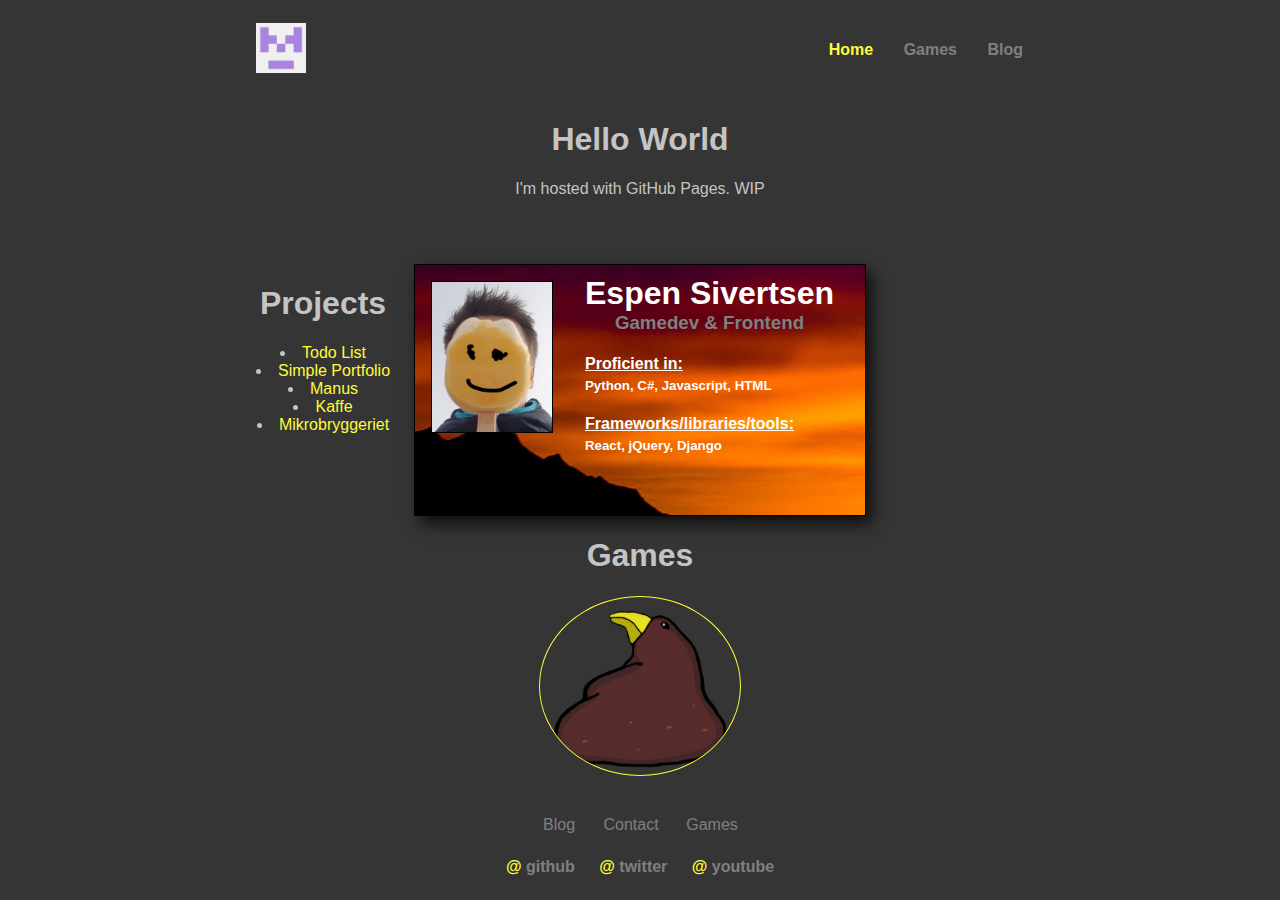
==== index.html @ e098c62c "Add links. Fix card" ====
<!DOCTYPE html>
<html lang="en">
<head>
	<meta charset="utf-8">
	<meta http-equiv="X-UA-Compatible" content="IE=edge">
	<meta name="viewport" content="width=device-width, initial-scale=1">
	<meta name="description" content="">
	<meta name="author" content="">
	<link rel="icon" type="image/png" href="icon.ico">
	<title>Espen Sivertsen</title>

	<!-- Custom styles for this template -->
	<link href="css/index.css" rel="stylesheet">
</head>
<body>

	<div class="container">

		<!-- Navbar -->
		<div id="navbar" class="nav">
			<div class="nav-logo">
				<a href="https://espensivertsen.me"><img src="static/img/github_avatar.png" height="150px"></a>
			</div>
			<div class="nav-list">
				<ul class="nav">
					<a href="index.html" class="active-nav"><li>Home</li></a>
					<a href="https://www.goosedump.com"><li>Games</li></a>
					<a href="www.beingadeveloper.com"><li>Blog</li></a>
					<a href="javascript:void(0);" class="icon" onclick="responsenav()">&#9776;</a>
				</ul>
			</div>
		</div>

		<div id="header"> 
			<h1>Hello World</h1>
			<p>I'm hosted with GitHub Pages. WIP</p>
		</div> <!-- /header -->

		<div class="content">

			<div id="espen">
				<div class="card">
					<div class="card-top">
						<div class="card-img">
							<img src="static/img/me.jpg" width="300px">
						</div>
						<div class="card-title">
							<h1>Espen Sivertsen</h1>
							<h3>Gamedev & Frontend</h3>

							<div class="card-skills">
								<h4>Proficient in:</h4>
								<h5>Python, C#, Javascript, HTML</h5>
								<h4>Frameworks/libraries/tools:</h4>
								<h5>React, jQuery, Django</h5>
							</div>
						</div>
						
					</div>
				
					<div class="card-bottom">
					</div>
				</div>
			</div>

			<div id="projects">
				<h1>Projects</h1>
				<ul>
					<li><a href="projects/ToDoList/todo.html">Todo List</a></li>
					<li><a href="projects/Portfolio_simple/index.html">Simple Portfolio</a></li>
					<li><a href="projects/Manus/index.html">Manus</a></li>
					<li><a href="projects/Kaffe/index.html">Kaffe</a></li>
					<li><a href="projects/TMB/index.html">Mikrobryggeriet</a></li>
				</ul>
			</div> <!-- /projects -->

			<div id="games">
				<h1>Games</h1>
				<div class="games-logo">
					<a href="https://www.goosedump.com"><img src="static/img/gooselogo.png" width="200px"></a>
				</div>
			</div>

		</div> <!-- /content -->


		<div id="footer">

			<div class="footer-wrap">
				<!--<div class="footer-logo">
					<a href="#"><img src="static/img/github_avatar.png"></a>
				</div>-->
				<ul class="footer-navbar">
					<a href="index.html#games"><li title="Blog">Blog</li></a>
					<a href="mailto:espensiv@online.no"><li title="Contact">Contact</li></a>
					<a href="https://goosedump.com"><li title="Games">Games</li></a>
				</ul>
			</div>
			<div class="footer-wrap">
				<ul class="footer-navbar">
					<a href="https://github.com/EspenSivertsen" class="social-icons github">
						<li title="@ github"><span class="atSymbol">&#64;</span> <span class="TextGit">git</span><span class="TextHub">hub</span></li>
					</a>
					<a href="https://twitter.com/Goosedump" class="social-icons twitter">
						<li title="@ twitter"><span class="atSymbol">&#64;</span> <span class="TextTwitter">twitter</span></li>
					</a>
					<a href="https://www.youtube.com/channel/UCD5ArqgEjbnAN4djLcJVEIA?view_as=public" class="social-icons youtube">
						<li title="@ youtube"><span class="atSymbol">&#64;</span> <span class="TextYou">you</span><span class="TextTube">tube</span></li>
					</a>
				</ul>
			</div>

		</div> <!-- /footer -->

	</div> <!-- /container -->

	<!-- Javascripts -->
	<script src="static/js/navresponsive.js"></script>

</body>
</html>
---- css/index.css ----
/* CSS for www.EspenSivertsen.me */

html,
body { 
	height: 100%;
	width: 100%;
	padding: 0;
	margin: 0;
	font-family: Boston,Helvetica Neue,Helvetica,Arial,sans-serif;
    color: #c4c4c4;
    -webkit-font-smoothing: antialiased;
    -moz-osx-font-smoothing: grayscale;
	background-color: #353535;
	/*background-image: url("../img/bg.jpg");
	background-size: 10px 20px;
	background-repeat: repeat;*/
}

.container {
	display: flex;
	flex-direction: column;
    min-height: 100%;
	max-width: 60%;
	width: 100%;
	margin: 0 auto;
	text-align: center;
}

.content {
	display: flex;
	flex-wrap: wrap; justify-content: space-between;
	margin-top: 50px;
	flex-grow: 1;
}

ul { padding: 0; margin: 0; }

/*  NAVBAR  */
#navbar {
	display: flex;
    justify-content: space-between;
    overflow: hidden;
	width: 100%;
	height: 100px;
	list-style: none;
	font-weight: 550;
	font-size: 16px;
}
#navbar ul li:hover { border-bottom: 1px solid #fff; color: #ccc900; transition: color .2s ease-out; cursor: pointer;}
.nav-logo, .nav-list {display: flex; }
.nav-logo { float: left; align-items: center; }
.nav-list { float: right; align-items: center; }

.nav-logo img {
  max-width: 100%;
  max-height: 50px;
  height: auto;
}

.nav-logo a {
	text-decoration: none;
	color: #000;
}

.nav {
	float: right;
	width: auto;
	text-align: right;
	margin: 0;
	padding: 0;
}

.nav li {
	padding: 1px;
	text-decoration: none; 
	border-bottom: 1px solid transparent;
	color: #808080;
	display: inline-block;
	line-height: 2.5em;
	margin-left: 1.5em;
}
.active-nav li { color: #fffc36; }
.nav .icon {display: none;}



#games { width: 100%; height: 300px; }
#games h1 {}
#games img {
	max-width: 200px;
	width: 100%;
	height: auto;
	border: 1px solid #fffc36;
	border-radius: 50%;
	transition: transform .2s;
}
#games img:hover {
	transform: scale(1.1);
	border: 3px solid #fffc36;
}

#espen {
	display: flex;
	justify-content: center;
	width: 100%;
}
.card {
	max-width: 500px;
	width: 450px;
	height: 250px;
	border: 1px solid #000;
	background-color: #f2f2f2;
	background-image: url("../static/img/bimg.jpg");
	-webkit-box-shadow: 6px 8px 15px 0px rgba(0,0,0,0.75);
	-moz-box-shadow: 6px 8px 15px 0px rgba(0,0,0,0.75);
	box-shadow: 6px 8px 15px 0px rgba(0,0,0,0.75);
}
.card-img {
	margin: 1em;
	max-width: 120px;
	width: 100%;
	/*height: auto;*/
	height: 150px;
	border: 1px solid #000;
	/*border-radius: 50%;*/
}
.card-img img {
	width: 100%;
	height: 100%;
	/*border-radius: 50%;*/
}
.card-title {
	margin: 0 1em;
	color: #fff;
}
.card-title h1 {
	margin: 0;
	margin-top: 10px;
}
.card-title h3 {
	margin-top: 0;
	color: #808080;
}
.card-title h4 { margin-bottom: 0; text-decoration: underline; }
.card-title h5 { margin-top: 5px; }
.card-top {
	display: flex;
	width: 100%;
}
.card-skills {
	text-align: left;
}
.card-bottom {
	display: flex;
	flex-direction: column;
}

#projects { position: absolute; }

#projects a:link { color: #fffc36; text-decoration: none; }
#projects a:visited { color: #44AF69; }
#projects a:hover { color: #F18F01; text-decoration: underline; }
#projects ul {
	list-style-position: inside;
    /*text-align: left; Both kinda look good */
}

/*  FOOTER  */
#footer {}
.footer-wrap {
  display: flex;
  /*flex-flow: column wrap;*/
  /*justify-content: space-between; only if using logo */
  justify-content: center;
  align-items: center;
}

#footer li { display: inline-block; margin: 0 10px; }
#footer ul li:hover { /*color: #00ace6;*/color: #fffc36; transition: color .2s ease-out; cursor: pointer; font-weight: bold; }
#footer li::after {
    display: block;
    content: attr(title);
    font-weight: bold;
    height: 0;
    overflow: hidden;
    visibility: hidden;
}
#footer li span {
    content: attr(title);
    font-weight: bold;
    height: 0;
}

.social-icons { margin-right: 0; }

.footer-navbar {
  padding: 0;
  margin-bottom: 20px;
  list-style: none;
  list-style-image: none;
  text-decoration: none; 
  align-self: flex-end;
}
.footer-navbar a { text-decoration: none; color: #808080; }
.social-icons { color: #808080; }
.atSymbol { color: #fffc36; }
.github:hover span.TextGit { color: #fff }
.github:hover span.TextHub { color: #000 }
.twitter:hover span.TextTwitter { color: #00acee }
.youtube:hover span.TextYou { color: #c4302b }
.youtube:hover span.TextTube { color: #fff }

.footer-logo { align-self: center; }
.footer-logo img {
  max-width: 100%;
  max-height: 50px;
  height: auto;
}




/*    RESPONSIVE    */

/*  Container  */
@media screen and (max-width: 700px) {.container{ width: 100%; max-width: 100%;}}

/*  Navbar  */
@media screen and (max-width: 700px) {
	.nav-wrap { width: 100%; }
	#navbar ul { width: 100%; }
	.nav-logo { left: 0; top: 3%;}
	.nav-list { float: none; }
}

@media screen and (max-width: 600px) {
	.nav-logo { display: none; }
	#navbar ul { text-align: left; float: none; }
	#navbar { position: fixed; background-color: #008CBA; height: auto; top: 0; justify-content: space-between;}
	#header { margin-top: 50px; }
	.nav-list { align-items: baseline; }
	#navbar ul li { color: #fff; }
}

@media screen and (max-width: 1100px) {
	.content { justify-content: space-around; }
	#espen { order: 1; width: 100%; display: flex; justify-content: center; }
	#projects { order: 2; position: unset; }
	#games { order: 3; }
}

/* When the screen is less than 600 pixels wide, hide all links, except for the first one ("Home"). Show the link that contains should open and close the topnav (.icon) */
@media screen and (max-width: 600px) {
	.responsivelogo { display: block; }
	.nav a:not(:first-child) {display: none;}
	.nav a.icon {
		float: right;
		display: block;
		padding: 5px 10px 5px 5px;
		color: #fff;
		font-size: 22px;
		text-decoration: none;
		position: absolute;
	    right: 0;
	    top: 0;
	}
}

/* The "responsive" class is added to the topnav with JavaScript when the user clicks on the icon. This class makes the topnav look good on small screens (display the links vertically instead of horizontally) */
@media screen and (max-width: 600px) {
	.nav.responsive {position: relative;}
	.nav.responsive a.icon {
		position: absolute;
		right: 0;
		top: 0;
	}
	.nav.responsive a {
		float: none;
		display: block;
		text-align: left;
	}
}

/* CONTENT */
@media screen and (max-width: 700px) {
  #games h1 {
    text-align: center;
  }
}

/*  FOOTER */
@media screen and (max-width: 1100px) {
  /*.footer-wrap { flex-direction: column; }*/
  .footer-social { text-align: center; }
  .footer-logo, .footer-social { width: 100%; max-width: 100%; }
  .footer-navbar { margin-bottom: 20px; }
}


/*  GO FULL WIDTH BELOW 480 PIXELS */
@media screen and (max-width: 600px) {
  .section { flex-direction: column; }
  .col {  margin: 1% 0 1% 0%; }
  .span_3_of_3, .span_2_of_3, .span_1_of_3 { width: 100%; }
}
/*  GO FULL WIDTH AT LESS THAN 480 PIXELS */
@media screen and (max-width: 600px) {
  .col { margin: 1% 0 1% 0%; }
}

@media screen and (max-width: 600px) {
  .span_2_of_2, .span_1_of_2 { width: 100%; }
}
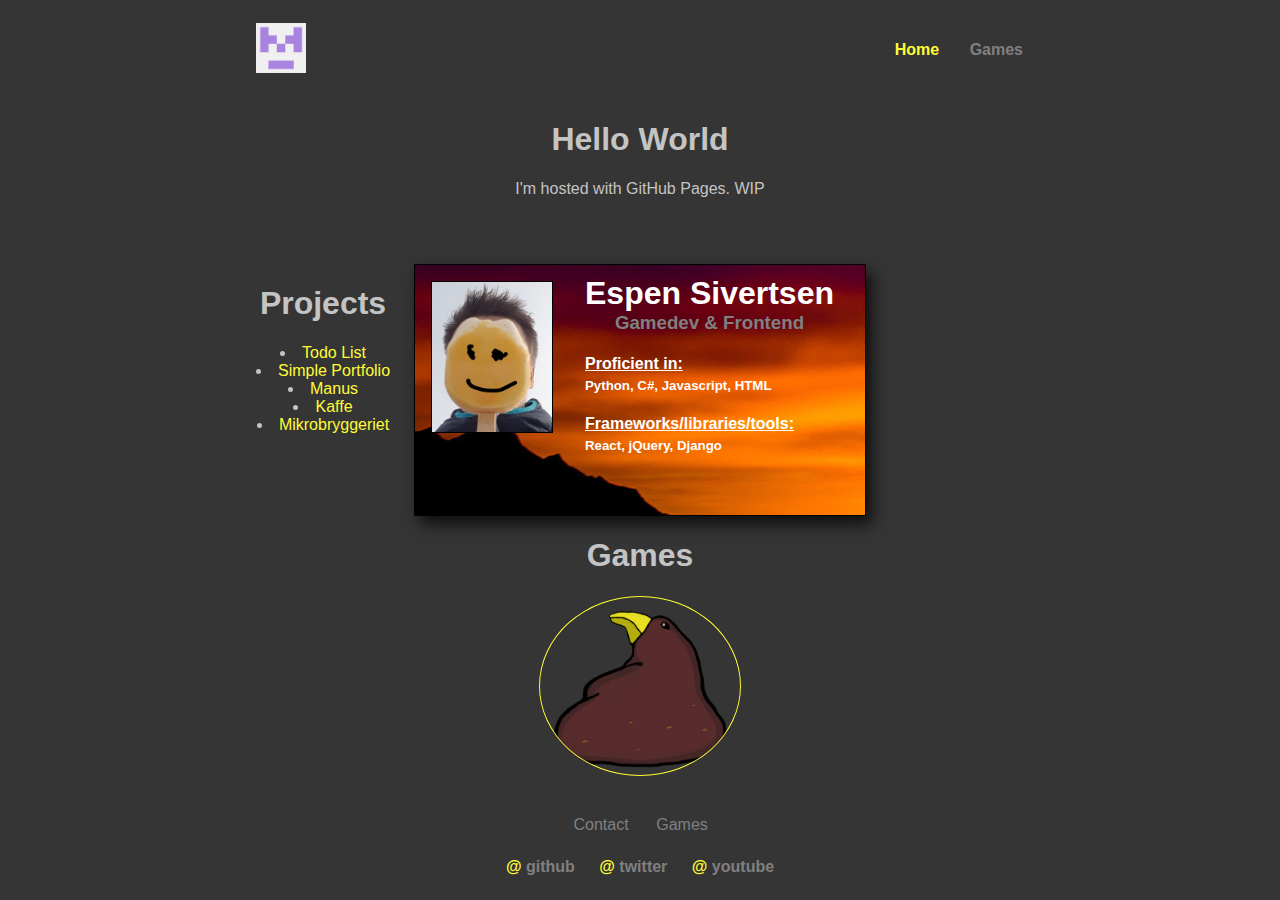
==== commit a7833670: "Update index.html" ====
--- a/index.html
+++ b/index.html
@@ -25,7 +25,7 @@
 				<ul class="nav">
 					<a href="index.html" class="active-nav"><li>Home</li></a>
 					<a href="https://www.goosedump.com"><li>Games</li></a>
-					<a href="www.beingadeveloper.com"><li>Blog</li></a>
+					<!--<a href="www.beingadeveloper.com"><li>Blog</li></a>-->
 					<a href="javascript:void(0);" class="icon" onclick="responsenav()">&#9776;</a>
 				</ul>
 			</div>
@@ -91,7 +91,7 @@
 					<a href="#"><img src="static/img/github_avatar.png"></a>
 				</div>-->
 				<ul class="footer-navbar">
-					<a href="index.html#games"><li title="Blog">Blog</li></a>
+					<!--<a href="index.html#games"><li title="Blog">Blog</li></a>-->
 					<a href="mailto:espensiv@online.no"><li title="Contact">Contact</li></a>
 					<a href="https://goosedump.com"><li title="Games">Games</li></a>
 				</ul>
--- a/css/index.css
+++ b/css/index.css
@@ -310,4 +310,10 @@
 
 @media screen and (max-width: 600px) {
   .span_2_of_2, .span_1_of_2 { width: 100%; }
+}
+
+@media screen and (max-width: 600px) {
+	.card {
+		height: auto;
+	}
 }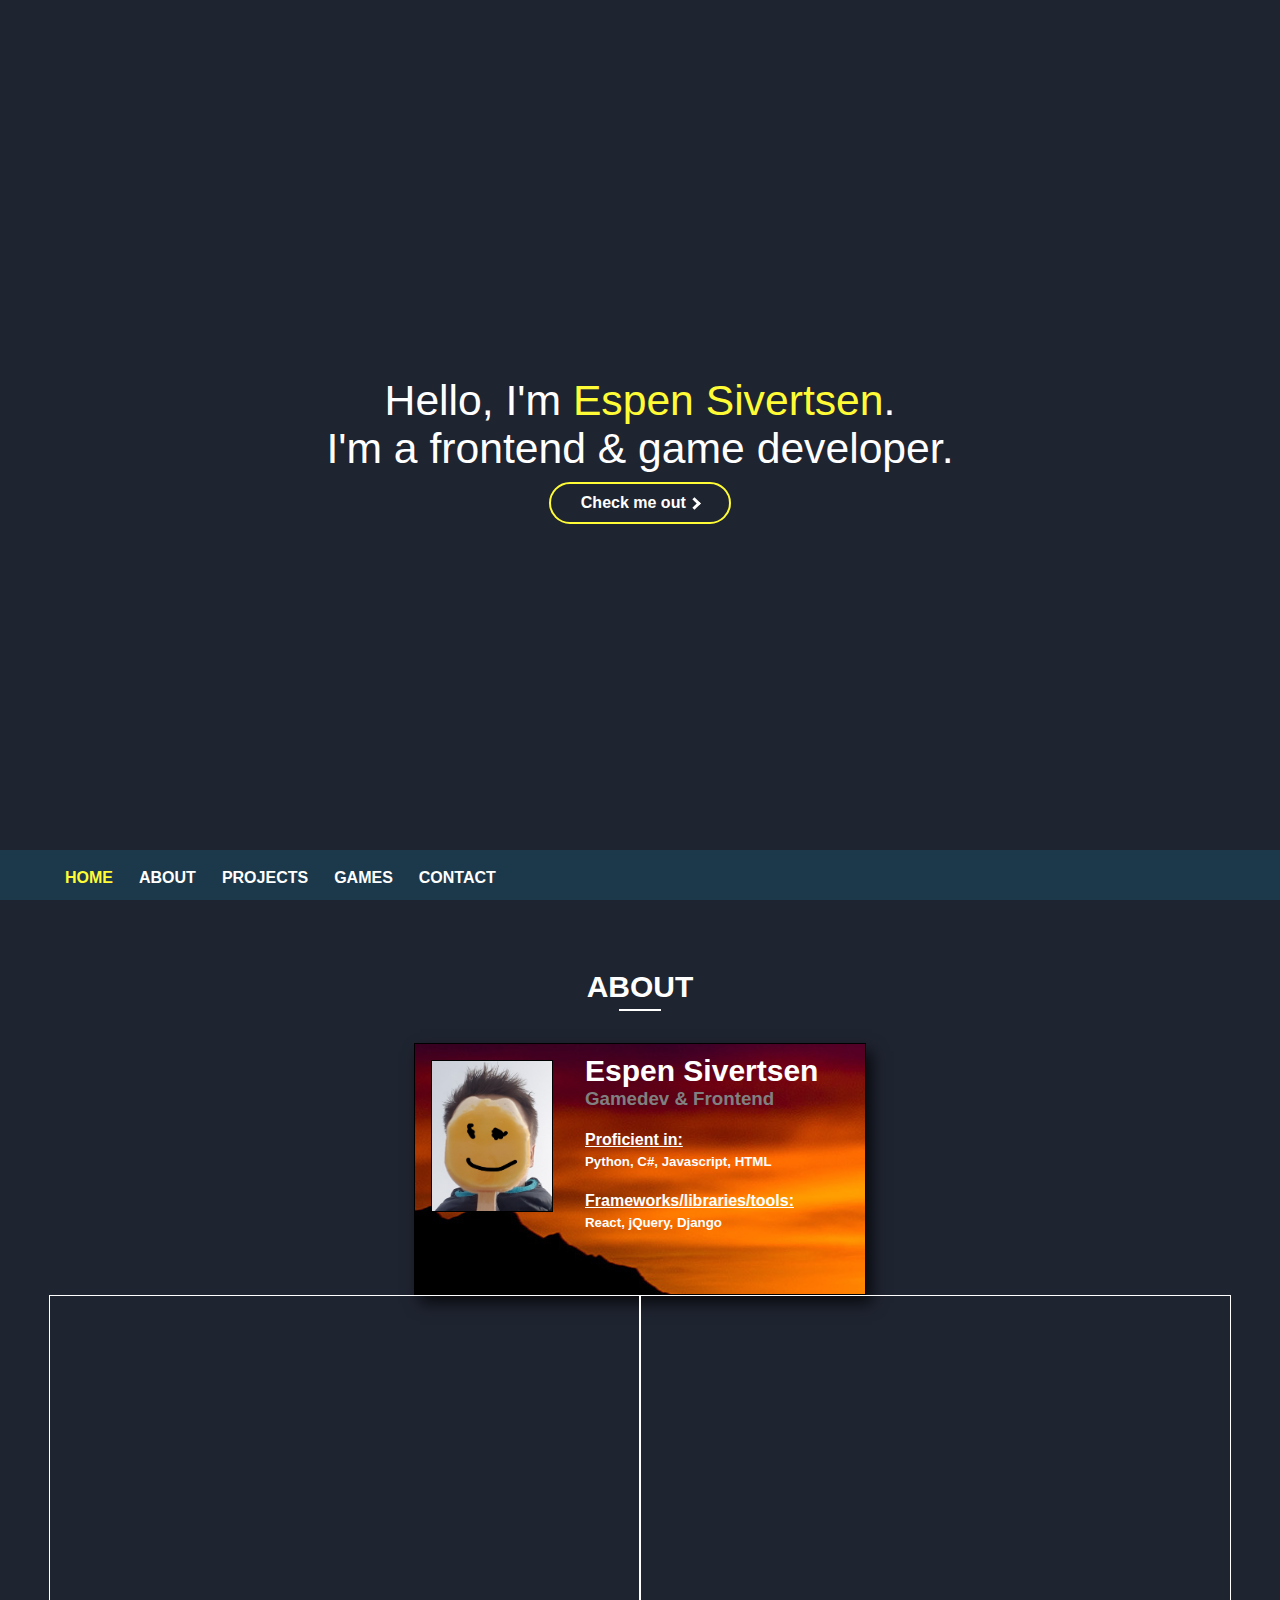
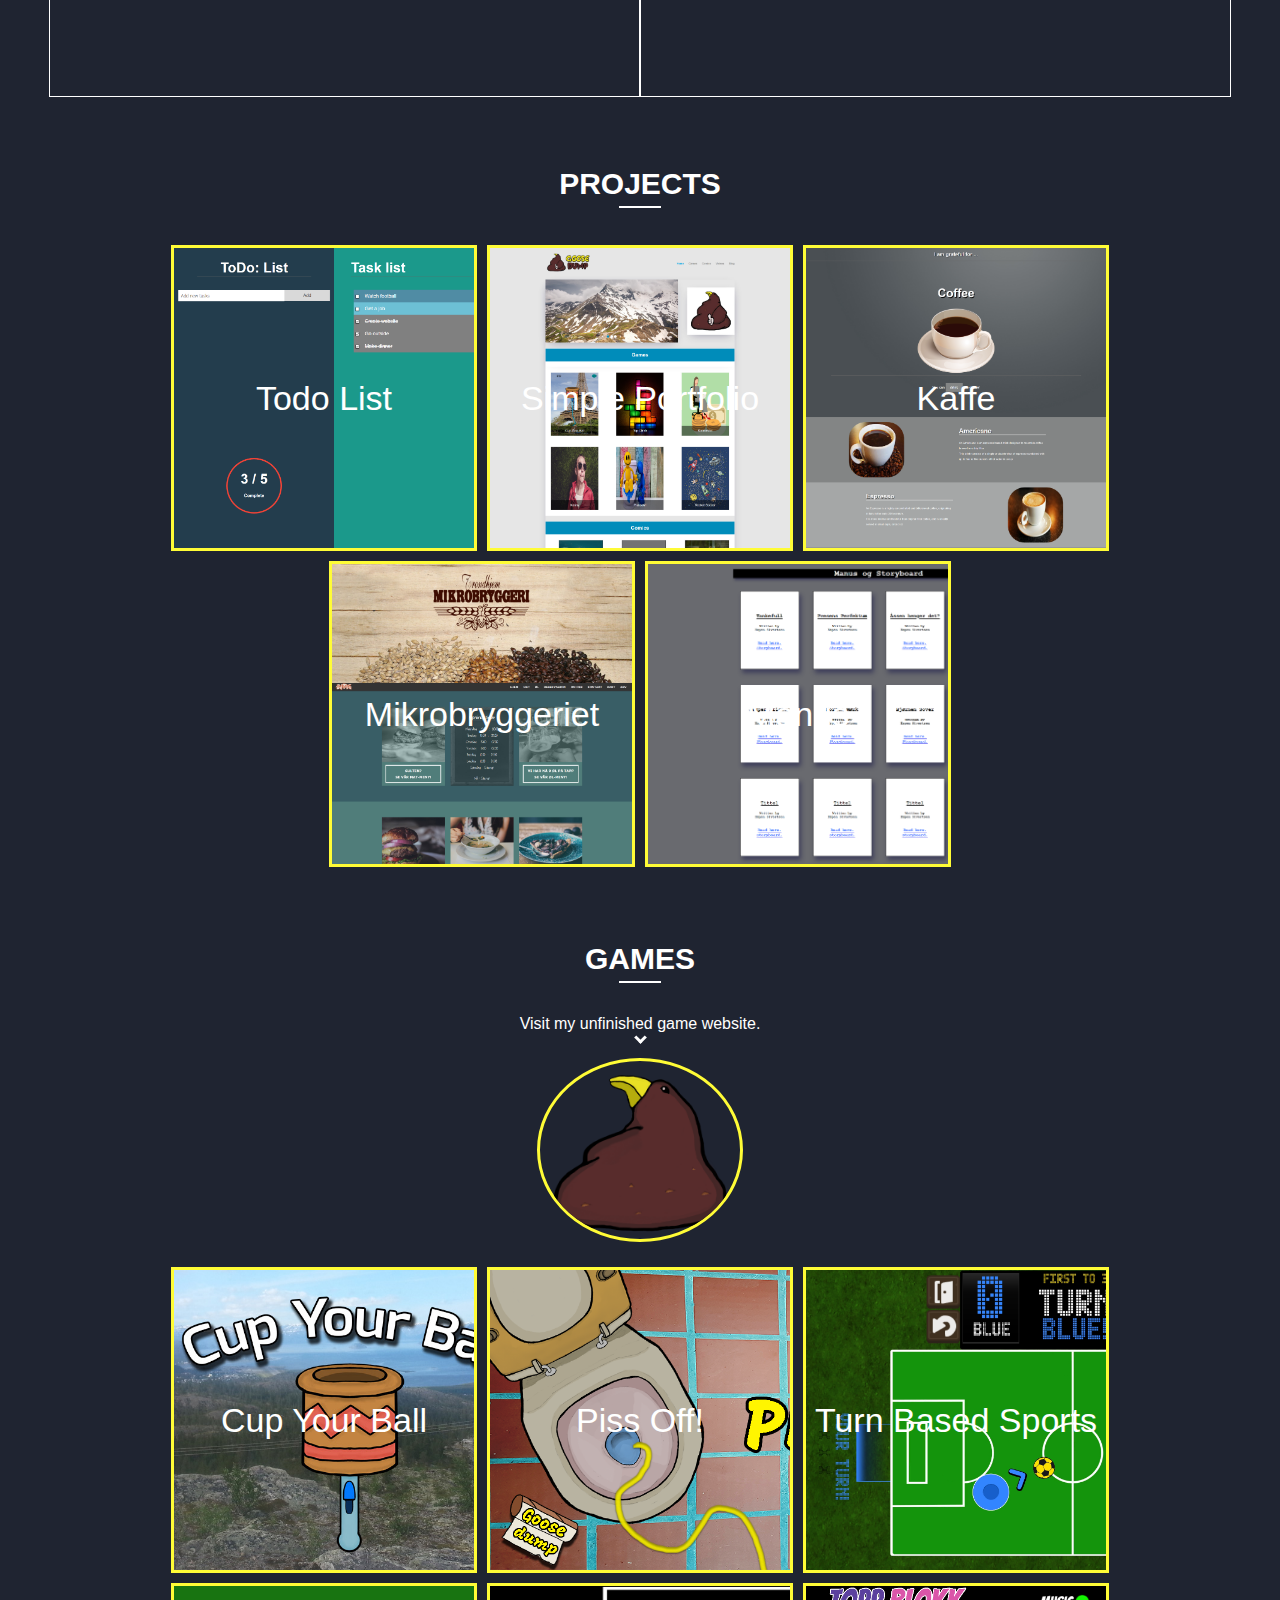
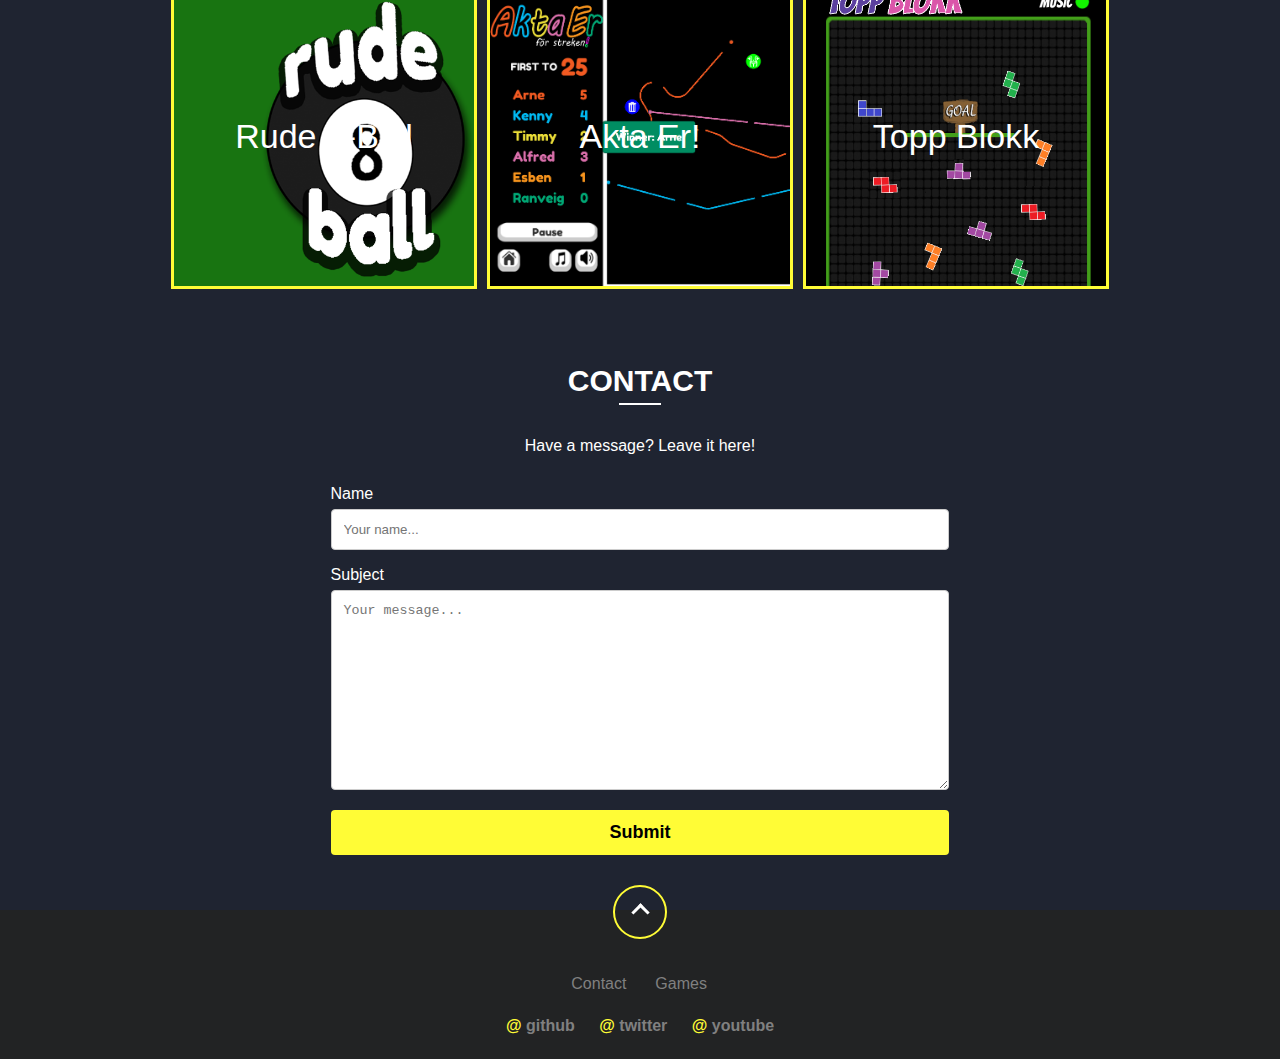
==== commit b16df084: "Change from 1 page to multiple" ====
--- a/index.html
+++ b/index.html
@@ -11,111 +11,191 @@
 
 	<!-- Custom styles for this template -->
 	<link href="css/index.css" rel="stylesheet">
+	<script src="static/js/jquery-3.5.1.min.js"></script>
 </head>
 <body>
 
-	<div class="container">
-
-		<!-- Navbar -->
-		<div id="navbar" class="nav">
-			<div class="nav-logo">
-				<a href="https://espensivertsen.me"><img src="static/img/github_avatar.png" height="150px"></a>
-			</div>
+	<!-- Navbar -->
+	<div id="navbar" class="nav">
+		<div class="container">
 			<div class="nav-list">
 				<ul class="nav">
-					<a href="index.html" class="active-nav"><li>Home</li></a>
-					<a href="https://www.goosedump.com"><li>Games</li></a>
+					<!--<a href="https://espensivertsen.me"><img src="static/img/github_avatar.png" height="25px"></a>-->
+					<a href="#home" class="active-nav"><li>Home</li></a>
+					<a href="#about"><li>About</li></a>
+					<a href="#projects"><li>Projects</li></a>
+					<a href="#games"><li>Games</li></a>
+					<a href="#contact"><li>Contact</li></a>
 					<!--<a href="www.beingadeveloper.com"><li>Blog</li></a>-->
 					<a href="javascript:void(0);" class="icon" onclick="responsenav()">&#9776;</a>
 				</ul>
 			</div>
 		</div>
-
-		<div id="header"> 
-			<h1>Hello World</h1>
-			<p>I'm hosted with GitHub Pages. WIP</p>
-		</div> <!-- /header -->
-
-		<div class="content">
-
-			<div id="espen">
-				<div class="card">
-					<div class="card-top">
-						<div class="card-img">
-							<img src="static/img/me.jpg" width="300px">
+	</div>
+
+	<section id="home" class="flex">
+		<div class="flex"> 
+			<div class="text">
+				Hello, I'm <span class="highlight">Espen Sivertsen</span>.
+				<br>
+				I'm a frontend & game developer.
+			</div>
+			<a href="#about" class="home-link"><div class="home-button"> Check me out <i class="arrow right"></i></div> </a>
+		</div>
+	</section> <!-- /header -->
+
+	<!-- ABOUT -->
+	<section id="about">
+		<div class="container flex">
+			<h1>ABOUT</h1>
+ 			<div class="header-underline"></div>
+			<div class="card">
+				<div class="card-top">
+					<div class="card-img">
+						<img src="static/img/me.jpg" width="300px">
+					</div>
+					<div class="card-title">
+						<h1>Espen Sivertsen</h1>
+						<h3>Gamedev & Frontend</h3>
+
+						<div class="card-skills">
+							<h4>Proficient in:</h4>
+							<h5>Python, C#, Javascript, HTML</h5>
+							<h4>Frameworks/libraries/tools:</h4>
+							<h5>React, jQuery, Django</h5>
 						</div>
-						<div class="card-title">
-							<h1>Espen Sivertsen</h1>
-							<h3>Gamedev & Frontend</h3>
-
-							<div class="card-skills">
-								<h4>Proficient in:</h4>
-								<h5>Python, C#, Javascript, HTML</h5>
-								<h4>Frameworks/libraries/tools:</h4>
-								<h5>React, jQuery, Django</h5>
-							</div>
-						</div>
-						
 					</div>
-				
-					<div class="card-bottom">
-					</div>
-				</div>
-			</div>
-
-			<div id="projects">
-				<h1>Projects</h1>
-				<ul>
-					<li><a href="projects/ToDoList/todo.html">Todo List</a></li>
-					<li><a href="projects/Portfolio_simple/index.html">Simple Portfolio</a></li>
-					<li><a href="projects/Manus/index.html">Manus</a></li>
-					<li><a href="projects/Kaffe/index.html">Kaffe</a></li>
-					<li><a href="projects/TMB/index.html">Mikrobryggeriet</a></li>
-				</ul>
-			</div> <!-- /projects -->
-
-			<div id="games">
-				<h1>Games</h1>
-				<div class="games-logo">
-					<a href="https://www.goosedump.com"><img src="static/img/gooselogo.png" width="200px"></a>
-				</div>
-			</div>
-
-		</div> <!-- /content -->
-
-
-		<div id="footer">
-
-			<div class="footer-wrap">
-				<!--<div class="footer-logo">
-					<a href="#"><img src="static/img/github_avatar.png"></a>
-				</div>-->
-				<ul class="footer-navbar">
-					<!--<a href="index.html#games"><li title="Blog">Blog</li></a>-->
-					<a href="mailto:espensiv@online.no"><li title="Contact">Contact</li></a>
-					<a href="https://goosedump.com"><li title="Games">Games</li></a>
-				</ul>
-			</div>
-			<div class="footer-wrap">
-				<ul class="footer-navbar">
-					<a href="https://github.com/EspenSivertsen" class="social-icons github">
-						<li title="@ github"><span class="atSymbol">&#64;</span> <span class="TextGit">git</span><span class="TextHub">hub</span></li>
-					</a>
-					<a href="https://twitter.com/Goosedump" class="social-icons twitter">
-						<li title="@ twitter"><span class="atSymbol">&#64;</span> <span class="TextTwitter">twitter</span></li>
-					</a>
-					<a href="https://www.youtube.com/channel/UCD5ArqgEjbnAN4djLcJVEIA?view_as=public" class="social-icons youtube">
-						<li title="@ youtube"><span class="atSymbol">&#64;</span> <span class="TextYou">you</span><span class="TextTube">tube</span></li>
-					</a>
-				</ul>
-			</div>
-
-		</div> <!-- /footer -->
-
-	</div> <!-- /container -->
+				</div>
+				<div class="card-bottom"></div>
+			</div>
+
+			<div class="flex row wrap">
+				<div class="about-me">
+					<div></div>
+				</div>
+
+				<div class="about-skills">
+					<div></div>
+				</div>
+			</div>
+
+		</div>
+	</section>
+
+	<!-- PROJECTS -->
+	<section id="projects">
+		<div class="container flex">
+			<h1>PROJECTS</h1>
+			<div class="header-underline"></div>
+			<div class="project-wrapper flex row wrap">
+				<a href="projects/ToDoList/todo.html">
+					<div class="project-box todolist flex text">Todo List</div>
+				</a>
+				<a href="projects/Portfolio_simple/index.html">
+					<div class="project-box simpleportfolio flex text">Simple Portfolio</div>
+				</a>
+				<a href="projects/Kaffe/index.html">
+					<div class="project-box kaffe flex text">Kaffe</div>
+				</a>
+				<a href="projects/TMB/index.html">
+					<div class="project-box tmb flex text">Mikrobryggeriet</div>
+				</a>
+				<a href="projects/Manus/index.html">
+					<div class="project-box manus flex text">Manus</div>
+				</a>
+			</div>
+		</div>
+	</section>
+
+	<!-- GAMES -->
+	<section id="games">
+		<div class="container flex">
+			<h1>GAMES</h1>
+			<div class="header-underline"></div>
+			Visit my unfinished game website.
+			<i class="arrow down"></i>
+			<div class="games-logo">
+				<a href="https://www.goosedump.com"><img src="static/img/gooselogo.png" width="200px" alt="Goosedump.com website"></a>
+			</div>
+			<div class="project-wrapper flex row wrap">
+				<a href="https://play.google.com/store/apps/details?id=com.Espen.CupYourBall">
+					<div class="project-box cupyourball flex text">Cup Your Ball</div>
+				</a>
+				<a href="https://play.google.com/store/apps/details?id=com.GoosedumpSivertsen.PissOff">
+					<div class="project-box pissoff flex text">Piss Off!</div>
+				</a>
+				<a href="https://play.google.com/store/apps/details?id=com.GoosedumpSivertsen.TurnBasedSports">
+					<div class="project-box turnbasedsports flex text">Turn Based Sports</div>
+				</a>
+				<a href="https://play.google.com/store/apps/details?id=com.GoosedumpSivertsen.rude8ball">
+					<div class="project-box rude8ball flex text">Rude 8-Ball</div>
+				</a>
+				<a href="https://www.goosedump.com">
+					<div class="project-box aktaer flex text">Akta Er!</div>
+				</a>
+				<a href="https://www.goosedump.com">
+					<div class="project-box toppblokk flex text">Topp Blokk</div>
+				</a>
+			</div>
+		</div>
+	</section>
+
+	<section id="contact">
+		<div class="container flex">
+			<h1>CONTACT</h1>
+			<div class="header-underline"></div>
+			<div class="contact-text">Have a message? Leave it here!</div>
+			<form action="mailto:espensiv@online.no" method="post" enctype="text/plain">
+
+			    <label for="name">Name</label>
+			    <input type="text" id="name" name="fullname" placeholder="Your name..." required>
+
+			    <label for="subject">Subject</label>
+			    <textarea id="subject" name="subject" placeholder="Your message..." style="height:200px" required></textarea>
+
+			    <input type="submit" value="Submit">
+
+			  </form>
+		</div>
+	</section>
+
+	<section id="footer">
+		<div class="footer-logo flex">
+			<a href="#home">
+				<div class="footer-circle footer-arrow flex">
+					<i class="arrow up"></i>
+					<i class="arrow up arrow-hover"></i>
+				</div>
+			</a>
+			<!--<a href="#home"><img src="static/img/homebutton.png"></a>-->
+		</div>
+		<div class="footer-wrap">
+			
+			<ul class="footer-navbar">
+				<!--<a href="index.html#games"><li title="Blog">Blog</li></a>-->
+				<a href="mailto:espensiv@online.no"><li title="Contact">Contact</li></a>
+				<a href="https://www.goosedump.com"><li title="Games">Games</li></a>
+			</ul>
+		</div>
+		<div class="footer-wrap">
+			<ul class="footer-navbar">
+				<a href="https://github.com/EspenSivertsen" class="social-icons github">
+					<li title="@ github"><span class="atSymbol">&#64;</span> <span class="TextGit">git</span><span class="TextHub">hub</span></li>
+				</a>
+				<a href="https://twitter.com/Goosedump" class="social-icons twitter">
+					<li title="@ twitter"><span class="atSymbol">&#64;</span> <span class="TextTwitter">twitter</span></li>
+				</a>
+				<a href="https://www.youtube.com/channel/UCD5ArqgEjbnAN4djLcJVEIA?view_as=public" class="social-icons youtube">
+					<li title="@ youtube"><span class="atSymbol">&#64;</span> <span class="TextYou">you</span><span class="TextTube">tube</span></li>
+				</a>
+			</ul>
+		</div>
+	</section> <!-- /footer -->
+
 
 	<!-- Javascripts -->
 	<script src="static/js/navresponsive.js"></script>
-
+	<script src="static/js/smooth-scroll.js"></script>
+	<script src="static/js/sticky-navbar.js"></script>
 </body>
 </html>--- a/css/index.css
+++ b/css/index.css
@@ -7,74 +7,94 @@
 	padding: 0;
 	margin: 0;
 	font-family: Boston,Helvetica Neue,Helvetica,Arial,sans-serif;
-    color: #c4c4c4;
+    color: #fff;
     -webkit-font-smoothing: antialiased;
     -moz-osx-font-smoothing: grayscale;
-	background-color: #353535;
+	background-color: #1f2431;
 	/*background-image: url("../img/bg.jpg");
 	background-size: 10px 20px;
 	background-repeat: repeat;*/
 }
 
 .container {
+    min-height: 100%;
+    width: 100%;
+    max-width: 1200px;
+	margin: 0 auto;
+	margin-top: 50px;
+}
+
+.flex {
+	align-items: center;
 	display: flex;
 	flex-direction: column;
-    min-height: 100%;
-	max-width: 60%;
-	width: 100%;
-	margin: 0 auto;
-	text-align: center;
-}
-
-.content {
-	display: flex;
-	flex-wrap: wrap; justify-content: space-between;
-	margin-top: 50px;
-	flex-grow: 1;
+	justify-content: center;
+}
+.flex.row { flex-direction: row; }
+.flex.wrap { flex-wrap: wrap; }
+
+h1 { font-size: 30px; margin-bottom: 5px; }
+.header-underline {
+	width: 40px;
+	margin-bottom: 2em;
+	border: 1px solid #fff;
 }
 
 ul { padding: 0; margin: 0; }
+
+.arrow {
+  border: solid #fff;
+  border-width: 0 3px 3px 0;
+  display: inline-block;
+  padding: 3px;
+  transition: transform .2s ease-in;
+}
+.right {
+  transform: rotate(-45deg);
+  -webkit-transform: rotate(-45deg);
+}
+.up {
+  padding: 5px;
+  transform: rotate(-135deg);
+  -webkit-transform: rotate(-135deg);
+}
+.down {
+	margin-bottom: 1em;
+  transform: rotate(45deg);
+  -webkit-transform: rotate(45deg);
+}
 
 /*  NAVBAR  */
 #navbar {
 	display: flex;
-    justify-content: space-between;
     overflow: hidden;
 	width: 100%;
-	height: 100px;
+	height: auto;
 	list-style: none;
 	font-weight: 550;
-	font-size: 16px;
+	background-color: #1B394B;
+	z-index: 1;
 }
 #navbar ul li:hover { border-bottom: 1px solid #fff; color: #ccc900; transition: color .2s ease-out; cursor: pointer;}
-.nav-logo, .nav-list {display: flex; }
-.nav-logo { float: left; align-items: center; }
-.nav-list { float: right; align-items: center; }
-
-.nav-logo img {
-  max-width: 100%;
-  max-height: 50px;
-  height: auto;
-}
-
-.nav-logo a {
-	text-decoration: none;
-	color: #000;
-}
+.nav-list {display: flex; align-items: center; }
 
 .nav {
-	float: right;
+	display: flex;
+	align-items: center;
+	text-transform: uppercase;
 	width: auto;
 	text-align: right;
 	margin: 0;
 	padding: 0;
+	position: absolute;
+	bottom: 0;
 }
 
 .nav li {
 	padding: 1px;
 	text-decoration: none; 
 	border-bottom: 1px solid transparent;
-	color: #808080;
+	color: #fff;
 	display: inline-block;
 	line-height: 2.5em;
 	margin-left: 1.5em;
@@ -82,28 +102,76 @@
 .active-nav li { color: #fffc36; }
 .nav .icon {display: none;}
 
-
-
-#games { width: 100%; height: 300px; }
-#games h1 {}
-#games img {
-	max-width: 200px;
-	width: 100%;
-	height: auto;
-	border: 1px solid #fffc36;
-	border-radius: 50%;
-	transition: transform .2s;
-}
-#games img:hover {
-	transform: scale(1.1);
-	border: 3px solid #fffc36;
-}
-
-#espen {
+/* The sticky class is added to the navbar with JS when it reaches its scroll position */
+.sticky {
+  position: fixed;
+  top: 0;
+  bottom: initial;
+  width: 100%;
+}
+
+#home {
+	height: 100vh;
+}
+.text {
+	font-size: 32pt;
+	line-height: 36pt;
+	color: #fff;
+	text-align: center;
+}
+.highlight { color: #fffc36 }
+
+.home-button {
+	padding: 10px 30px;
+	margin-top: 10px;
+	font-weight: bold;
+
+	-moz-transition: background-color .2s ease-in;
+    -o-transition: background-color .2s ease-in;
+    -webkit-transition: background-color .2s ease-in;
+	transition: background-color .2s ease-in;
+	border: 2px solid #fffc36;
+	border-radius: 25px;
+}
+.home-link {
+	text-decoration: none;
+	color: #fff;
+}
+.home-button:hover {
+	cursor: pointer;
+	color: #000;
+	background-color: #fffc36;
+}
+.home-button:hover > .arrow {
+	border-color: #000;
+	transform: rotate(45deg);
+	margin-bottom: 2px;
+	margin-left: 2px;
+}
+
+#about {
 	display: flex;
 	justify-content: center;
 	width: 100%;
 }
+
+.about-me {
+	width: 1200px;
+	max-width: 49%;
+	height: 400px;
+
+	border: 1px solid #fff;
+}
+
+.about-skills {
+	width: 1200px;
+	max-width: 49%;
+	height: 400px;
+
+	border: 1px solid #fff;
+}
+
+/* CARD */
 .card {
 	max-width: 500px;
 	width: 450px;
@@ -155,18 +223,125 @@
 	flex-direction: column;
 }
 
-#projects { position: absolute; }
-
-#projects a:link { color: #fffc36; text-decoration: none; }
-#projects a:visited { color: #44AF69; }
-#projects a:hover { color: #F18F01; text-decoration: underline; }
-#projects ul {
-	list-style-position: inside;
-    /*text-align: left; Both kinda look good */
-}
+
+#projects {
+	display: flex;
+	justify-content: center;
+	width: 100%;
+}
+.project-wrapper a:link { color: #fffc36; text-decoration: none; }
+.project-wrapper a:visited { color: #44AF69; }
+.project-wrapper a:hover { color: #F18F01; text-decoration: none; }
+
+.project-box {
+	width: 300px;
+	height: 300px;
+	margin: 5px;
+	font-size: 34px;
+	-webkit-background-size: cover;
+	-moz-background-size: cover;
+	-o-background-size: cover;
+	background-size: cover;
+	background-repeat: no-repeat;
+	/*transition: border .2s ease-out;*/
+	border: 3px solid #fffc36;
+	-moz-transition: transform .2s ease-in;
+    -o-transition: transform .2s ease-in;
+    -webkit-transition: transform .2s ease-in;
+	transition: transform .2s ease-in;
+}
+.project-box:hover {
+	border: 3px solid #fff;
+	transform: scale(1.05);
+}
+
+.todolist { background-image: url("../static/img/websites/todolist.png"); }
+.simpleportfolio { background-image: url("../static/img/websites/simpleportfolio.jpg"); }
+.kaffe { background-image: url("../static/img/websites/coffee.png"); }
+.tmb { background-image: url("../static/img/websites/mikrobryggeriet.jpg"); }
+.manus { background-image: url("../static/img/websites/manus.png"); }
+
+
+#games { 
+	width: 100%; 
+	display: flex;
+	justify-content: center;
+}
+#games img {
+	margin-bottom: 1em;
+	max-width: 200px;
+	width: 100%;
+	height: auto;
+	border: 3px solid #fffc36;
+	border-radius: 50%;
+	-moz-transition: transform .2s ease-in;
+    -o-transition: transform .2s ease-in;
+    -webkit-transition: transform .2s ease-in;
+	transition: transform .2s ease-in;
+}
+#games img:hover {
+	transform: scale(1.1);
+	border: 3px solid #fffc36;
+}
+
+.cupyourball { background-image: url("../static/img/games/cupyourball.jpg"); }
+.pissoff { background-image: url("../static/img/games/promo_pissoff.png"); }
+.turnbasedsports { background-image: url("../static/img/games/turnbasedsports.jpg"); }
+.rude8ball { background-image: url("../static/img/games/rudepromo.png"); }
+.aktaer { background-image: url("../static/img/games/aktaer.png"); }
+.toppblokk { background-image: url("../static/img/games/toppblokk.png"); }
+
+
+#contact {
+	width: 100%; 
+	display: flex;
+	justify-content: center;
+}
+
+.contact-text {
+	margin-bottom: 30px;
+}
+
+form {
+	margin-bottom: 30px;
+}
+
+/* Style inputs with type="text", select elements and textareas */
+input[type=text], select, textarea {
+  width: 100%; /* Full width */
+  padding: 12px; /* Some padding */ 
+  border: 1px solid #ccc; /* Gray border */
+  border-radius: 4px; /* Rounded borders */
+  box-sizing: border-box; /* Make sure that padding and width stays in place */
+  margin-top: 6px; /* Add a top margin */
+  margin-bottom: 16px; /* Bottom margin */
+  resize: vertical /* Allow the user to vertically resize the textarea (not horizontally) */
+}
+
+/* Style the submit button with a specific background color etc */
+input[type=submit] {
+  background-color: #fffc36;
+  color: #000;
+  font-size: 18px;
+  font-weight: bold;
+  padding: 12px 20px;
+  border: none;
+  border-radius: 4px;
+  cursor: pointer;
+  width: 100%;
+}
+
+/* When moving the mouse over the submit button, add a darker green color */
+input[type=submit]:hover {
+  background-color: #f2ef20;
+}
+
+
 
 /*  FOOTER  */
-#footer {}
+#footer {
+	background-color: #222324;
+}
 .footer-wrap {
   display: flex;
   /*flex-flow: column wrap;*/
@@ -175,8 +350,15 @@
   align-items: center;
 }
 
-#footer li { display: inline-block; margin: 0 10px; }
-#footer ul li:hover { /*color: #00ace6;*/color: #fffc36; transition: color .2s ease-out; cursor: pointer; font-weight: bold; }
+#footer li { 
+	display: inline-block; 
+	margin: 0 10px; 
+	-moz-transition: color .2s ease-in;
+    -o-transition: color .2s ease-in;
+    -webkit-transition: color .2s ease-in;
+	transition: color .2s ease-in; 
+}
+#footer ul li:hover { color: #fffc36; cursor: pointer; font-weight: bold; }
 #footer li::after {
     display: block;
     content: attr(title);
@@ -210,14 +392,44 @@
 .youtube:hover span.TextYou { color: #c4302b }
 .youtube:hover span.TextTube { color: #fff }
 
-.footer-logo { align-self: center; }
-.footer-logo img {
-  max-width: 100%;
-  max-height: 50px;
-  height: auto;
-}
-
-
+.footer-logo { 
+	padding: 20px 0; 
+	margin: 25px 0; 
+	position: relative;
+}
+/*.footer-logo img {
+  height: 50px;
+  border-radius: 50%;
+  position: absolute;
+  top: -25px;
+  left: 0;
+  right: 0;
+  margin-left: auto;
+  margin-right: auto;
+}*/
+
+.footer-circle {
+	width: 50px;
+	height: 50px;
+	border: 2px solid #fffc36;
+	border-radius: 50%;
+}
+
+.footer-arrow {
+  position: absolute;
+  top: -25px;
+  left: 0;
+  right: 0;
+  margin-left: auto;
+  margin-right: auto;
+}
+
+.arrow-hover { display: none; }
+
+.footer-circle:hover > .arrow-hover {
+	display: block;
+	padding: 6px;
+}
 
 
 /*    RESPONSIVE    */
@@ -236,17 +448,12 @@
 @media screen and (max-width: 600px) {
 	.nav-logo { display: none; }
 	#navbar ul { text-align: left; float: none; }
-	#navbar { position: fixed; background-color: #008CBA; height: auto; top: 0; justify-content: space-between;}
+	#navbar { padding: 0; position: fixed; background-color: #fffc36; height: auto; top: 0; justify-content: space-between;}
 	#header { margin-top: 50px; }
 	.nav-list { align-items: baseline; }
-	#navbar ul li { color: #fff; }
-}
-
-@media screen and (max-width: 1100px) {
-	.content { justify-content: space-around; }
-	#espen { order: 1; width: 100%; display: flex; justify-content: center; }
-	#projects { order: 2; position: unset; }
-	#games { order: 3; }
+	#navbar ul li { color: #000; }
+	.nav { display: block; bottom: initial; position: initial; }
+	#navbar .container { margin: 0; }
 }
 
 /* When the screen is less than 600 pixels wide, hide all links, except for the first one ("Home"). Show the link that contains should open and close the topnav (.icon) */
@@ -257,7 +464,7 @@
 		float: right;
 		display: block;
 		padding: 5px 10px 5px 5px;
-		color: #fff;
+		color: #000;
 		font-size: 22px;
 		text-decoration: none;
 		position: absolute;
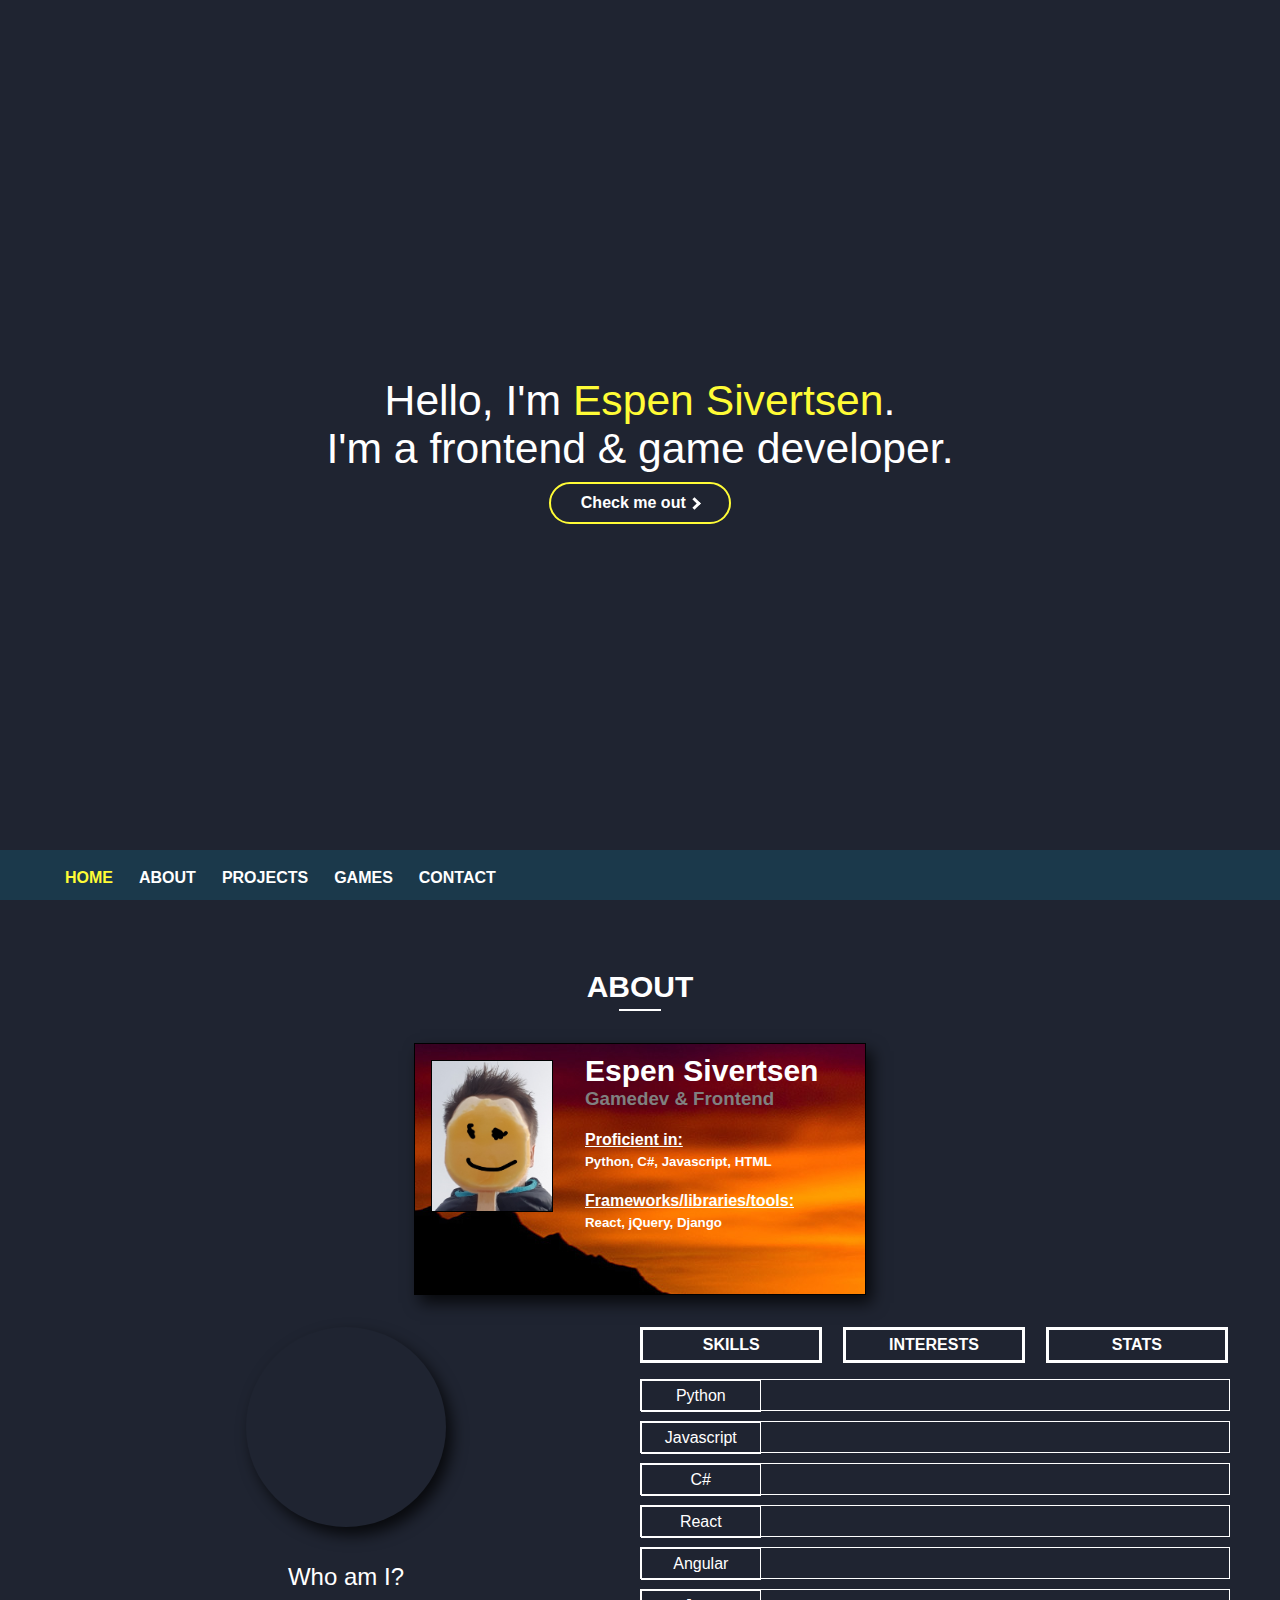
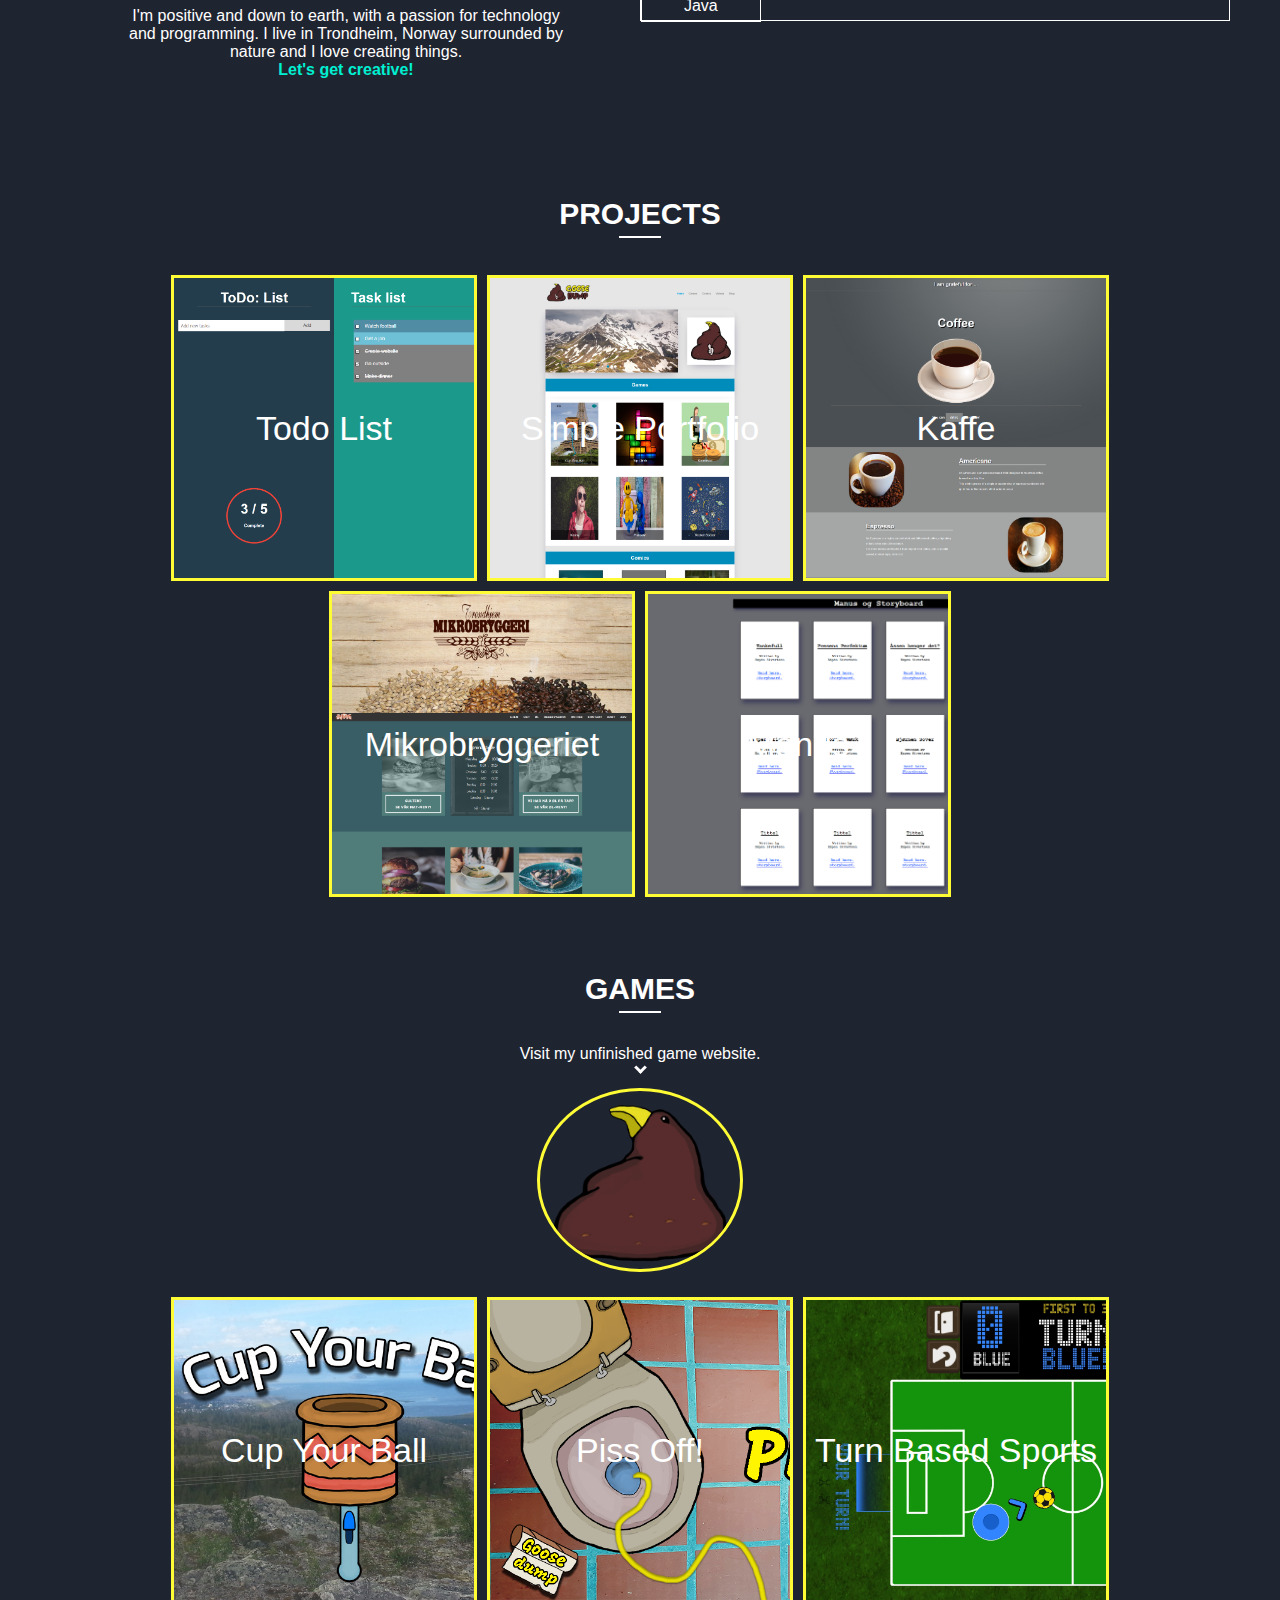
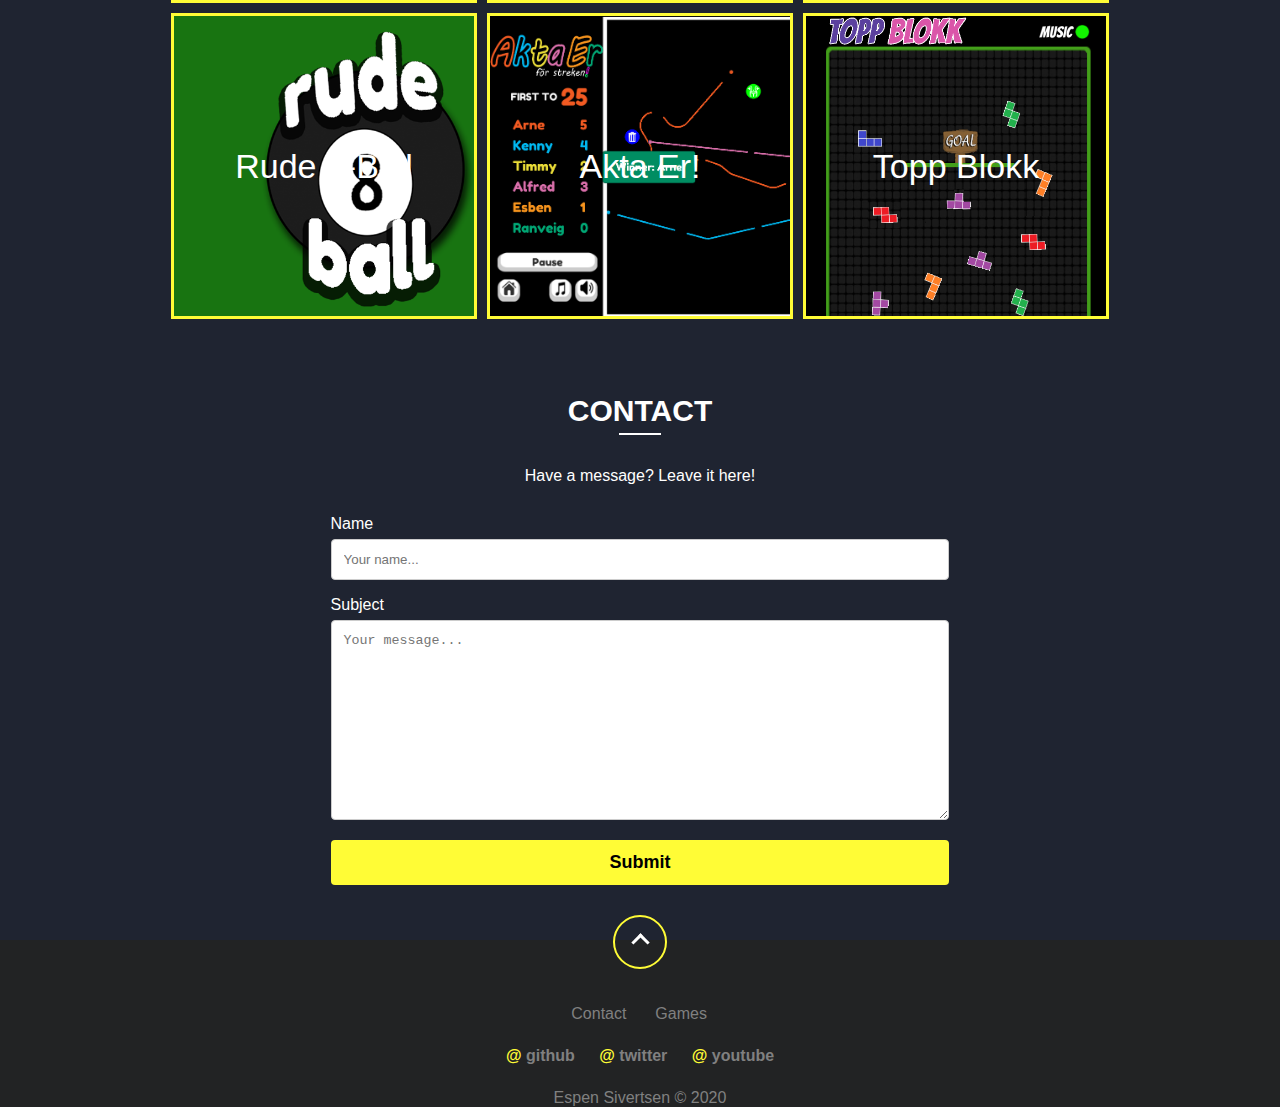
==== commit 98ddf59e: "Start on about page, fix responsiveness" ====
--- a/index.html
+++ b/index.html
@@ -12,6 +12,7 @@
 	<!-- Custom styles for this template -->
 	<link href="css/index.css" rel="stylesheet">
 	<script src="static/js/jquery-3.5.1.min.js"></script>
+	<script defer src="https://friconix.com/cdn/friconix.js"> </script> 
 </head>
 <body>
 
@@ -34,6 +35,7 @@
 	</div>
 
 	<section id="home" class="flex">
+		 <canvas id="canvas" width="100%" height="100%"></canvas>
 		<div class="flex"> 
 			<div class="text">
 				Hello, I'm <span class="highlight">Espen Sivertsen</span>.
@@ -69,13 +71,48 @@
 				<div class="card-bottom"></div>
 			</div>
 
-			<div class="flex row wrap">
-				<div class="about-me">
-					<div></div>
-				</div>
-
-				<div class="about-skills">
-					<div></div>
+			<div class="about-container flex row wrap">
+				<div class="about-me flex">
+					<div class="about-image"></div>
+					<div class="about-text">
+						<span class="about-header">Who am I?</span>
+						<p>
+							I'm positive and down to earth, with a
+							passion for technology and programming.
+							I live in Trondheim, Norway surrounded by nature
+							and I love creating things.<br>
+							<a href="#contact"><span class="about-contact">Let's get creative!</span></a>
+						</p>
+
+					</div>
+				</div>
+
+				<div class="about-menu">
+					<div class="about-navbar flex row">
+						<div class="about-navbar-link flex">SKILLS</div>
+						<div class="about-navbar-link flex">INTERESTS</div>
+						<div class="about-navbar-link flex">STATS</div>
+					</div>
+					<div class="about-skills">
+						<div class="skill">
+							<div class="skill-bar flex">Python</div>
+						</div>
+						<div class="skill">
+							<div class="skill-bar flex">Javascript</div>
+						</div>
+						<div class="skill">
+							<div class="skill-bar flex">C#</div>
+						</div>
+						<div class="skill">
+							<div class="skill-bar flex">React</div>
+						</div>
+						<div class="skill">
+							<div class="skill-bar flex">Angular</div>
+						</div>
+						<div class="skill">
+							<div class="skill-bar flex">Java</div>
+						</div>
+					</div>
 				</div>
 			</div>
 
@@ -190,10 +227,12 @@
 				</a>
 			</ul>
 		</div>
+		<div class="copyright"> Espen Sivertsen © 2020 </div>
 	</section> <!-- /footer -->
 
 
 	<!-- Javascripts -->
+	<script src="static/js/canvas.js"></script>
 	<script src="static/js/navresponsive.js"></script>
 	<script src="static/js/smooth-scroll.js"></script>
 	<script src="static/js/sticky-navbar.js"></script>
--- a/css/index.css
+++ b/css/index.css
@@ -16,6 +16,15 @@
 	background-repeat: repeat;*/
 }
 
+#canvas {
+	z-index: -1;
+	position: absolute;
+	top: 0;
+	left: 0;
+	margin-left: auto;
+	margin-right: auto;
+}
+
 .container {
     min-height: 100%;
     width: 100%;
@@ -48,19 +57,28 @@
   display: inline-block;
   padding: 3px;
   transition: transform .2s ease-in;
+  -moz-transition: transform .2s ease-in;
+  -o-transition: transform .2s ease-in;
+  -webkit-transition: transform .2s ease-in;
 }
 .right {
   transform: rotate(-45deg);
+  -moz-transform: rotate(-45deg);
+   -o-transform: rotate(-45deg);
   -webkit-transform: rotate(-45deg);
 }
 .up {
   padding: 5px;
   transform: rotate(-135deg);
+  -moz-transform: rotate(-135deg);
+   -o-transform: rotate(-135deg);
   -webkit-transform: rotate(-135deg);
 }
 .down {
 	margin-bottom: 1em;
   transform: rotate(45deg);
+  -moz-transform: rotate(45deg);
+   -o-transform: rotate(45deg);
   -webkit-transform: rotate(45deg);
 }
 
@@ -159,17 +177,71 @@
 	width: 1200px;
 	max-width: 49%;
 	height: 400px;
-
-	border: 1px solid #fff;
-}
-
-.about-skills {
+	justify-content: space-between;
+}
+
+.about-image {
+	width: 200px;
+	height: 200px;
+	background-image: url("../static/img/Photoshoot-10.jpg");
+	background-size: cover;
+	background-position: center;
+	-webkit-box-shadow: 6px 8px 15px 0px rgba(0,0,0,0.75);
+	-o-box-shadow: 6px 8px 15px 0px rgba(0,0,0,0.75);
+	-moz-box-shadow: 6px 8px 15px 0px rgba(0,0,0,0.75);
+	box-shadow: 6px 8px 15px 0px rgba(0,0,0,0.75);
+	border-radius: 50%;
+}
+.about-header { font-size: 24px; }
+.about-text {
+	width: 75%;
+	text-align: center;
+	word-wrap: break-word;
+	margin-bottom: 2em;
+}
+.about-text a { text-decoration: none; color: #00efd1; font-weight: 650; }
+
+.about-menu {
 	width: 1200px;
 	max-width: 49%;
 	height: 400px;
-
+}
+
+.about-navbar {
+	width: 100%;
+	justify-content: space-between;
+}
+
+.about-navbar-link {
+	width: 30%;
+	height: 30px;
+	font-size: 16px;
+	font-weight: bold;
+
+	border: 3px solid #fff;
+}
+.about-navbar-link:hover {
+	cursor: pointer;
+	color: #000;
+	background-color: #fffc36;
+}
+
+.about-skills {
+	width: 100%;
+	margin-top: 1em;
+}
+.skill {
+	width: 100%;
+	height: 30px;
+	margin: 10px 0;
 	border: 1px solid #fff;
 }
+.skill-bar {
+	width: 20%;
+	height: 30px;
+	border: 1px solid #fff;
+}
+
 
 /* CARD */
 .card {
@@ -177,6 +249,7 @@
 	width: 450px;
 	height: 250px;
 	border: 1px solid #000;
+	margin-bottom: 2em;
 	background-color: #f2f2f2;
 	background-image: url("../static/img/bimg.jpg");
 	-webkit-box-shadow: 6px 8px 15px 0px rgba(0,0,0,0.75);
@@ -431,6 +504,11 @@
 	padding: 6px;
 }
 
+.copyright {
+	text-align: center;
+	color: #808080;
+}
+
 
 /*    RESPONSIVE    */
 
@@ -454,6 +532,10 @@
 	#navbar ul li { color: #000; }
 	.nav { display: block; bottom: initial; position: initial; }
 	#navbar .container { margin: 0; }
+	#home .text { width: 80%; }
+	#about .about-container { flex-direction: column; }
+	#about .about-navbar { flex-direction: column; }
+	.about-text { width: 50%; margin: 0; }
 }
 
 /* When the screen is less than 600 pixels wide, hide all links, except for the first one ("Home"). Show the link that contains should open and close the topnav (.icon) */
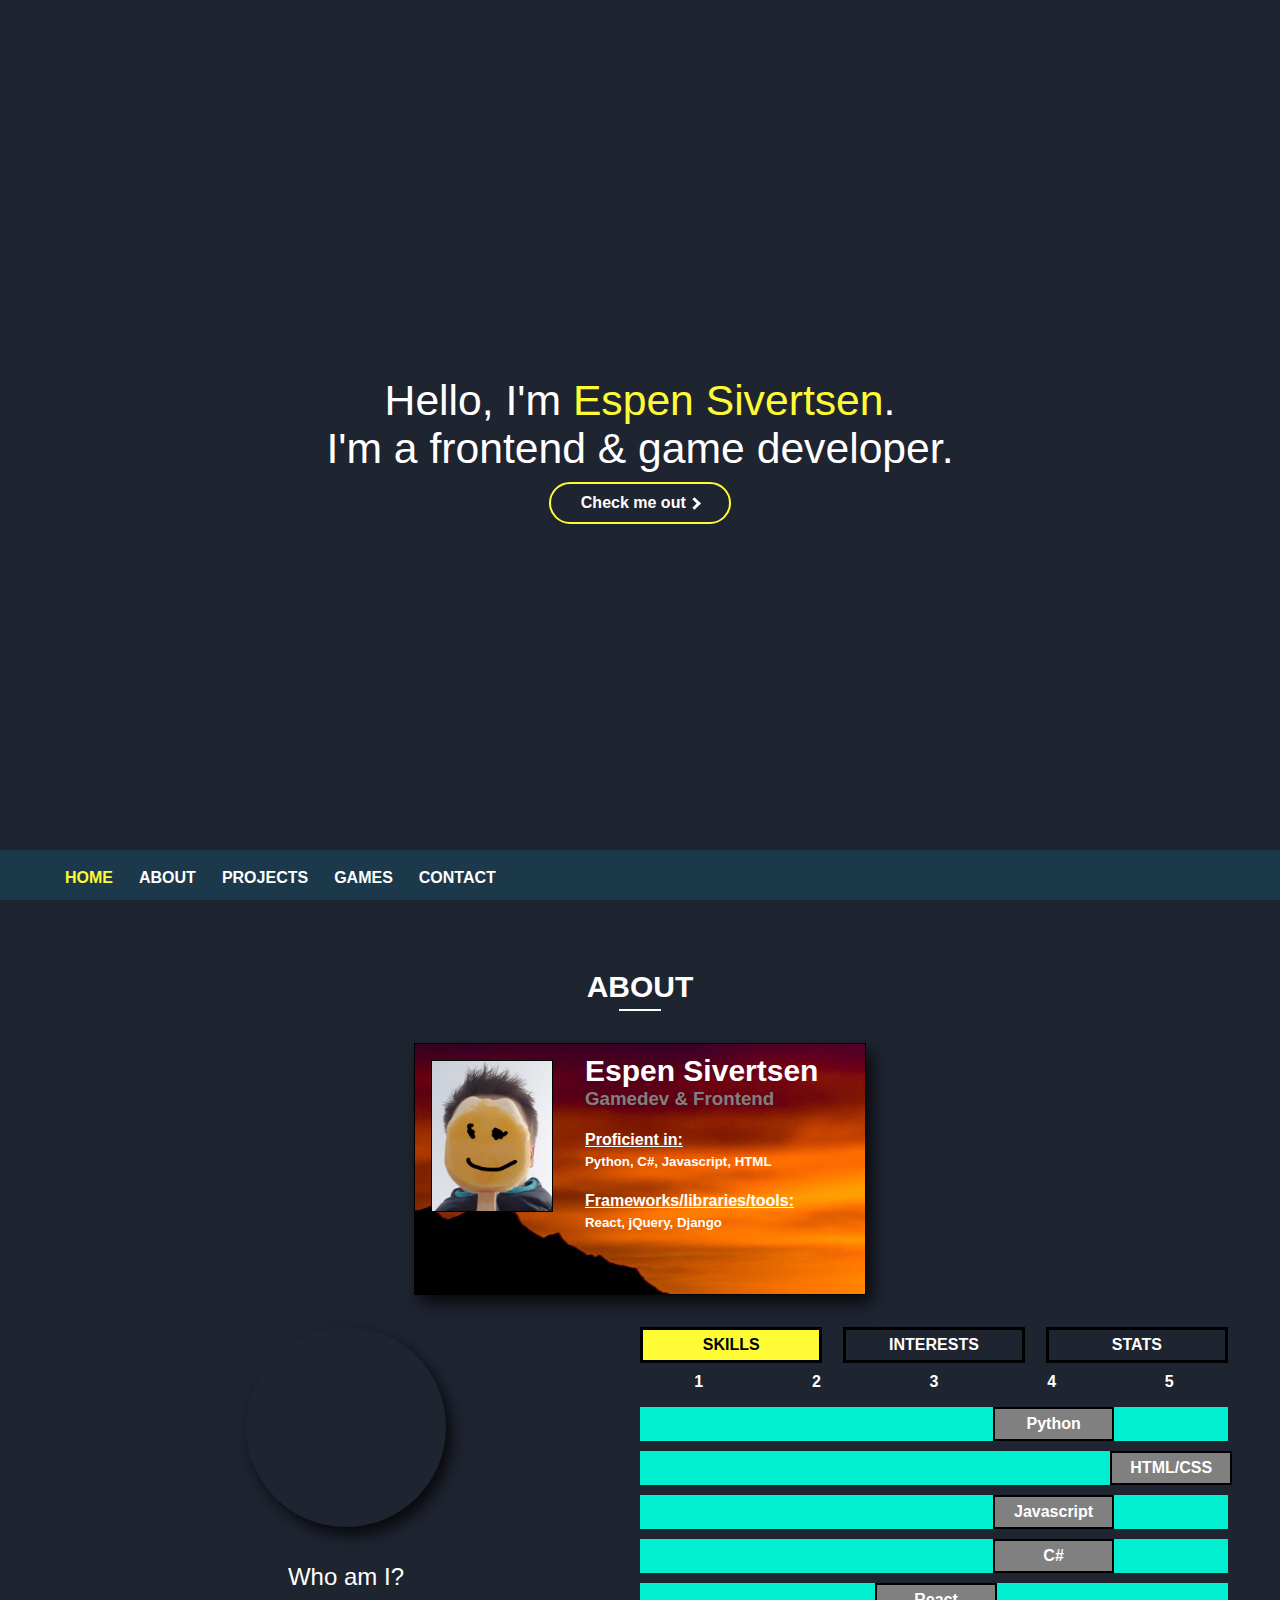
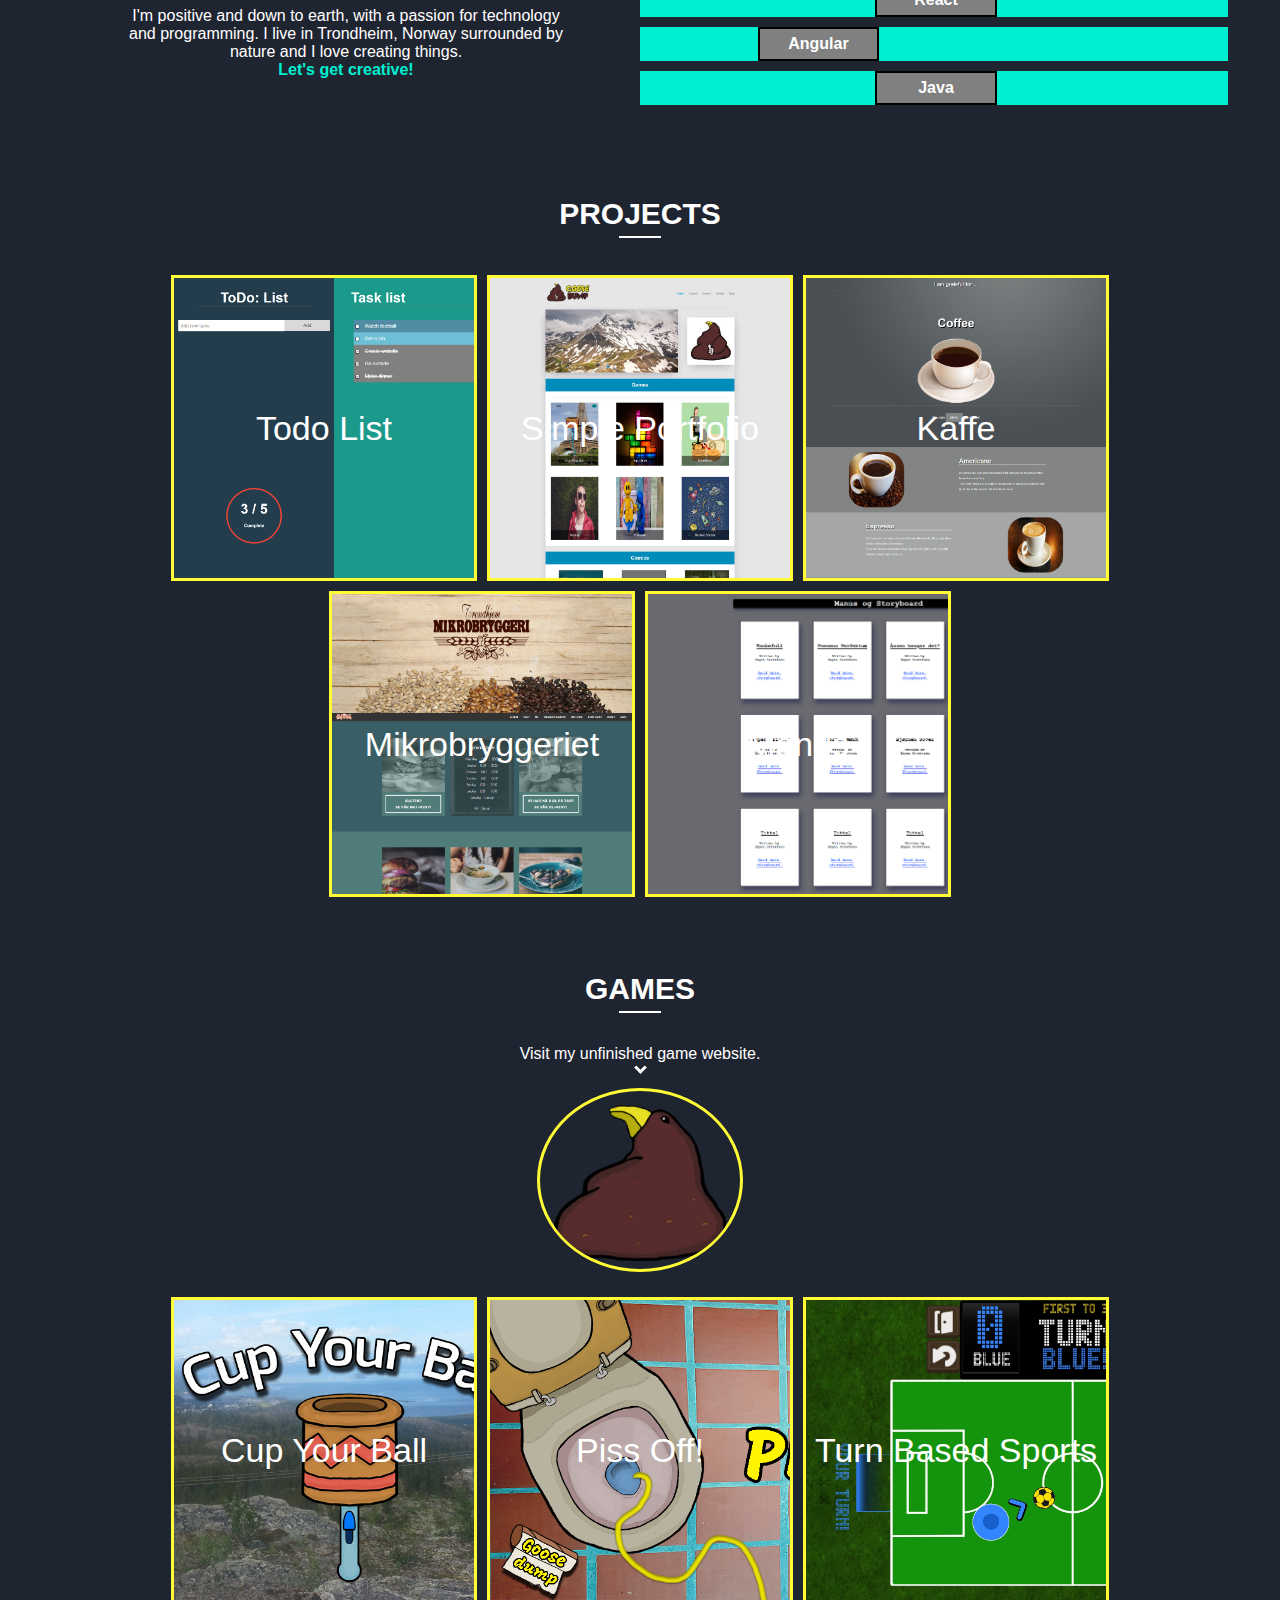
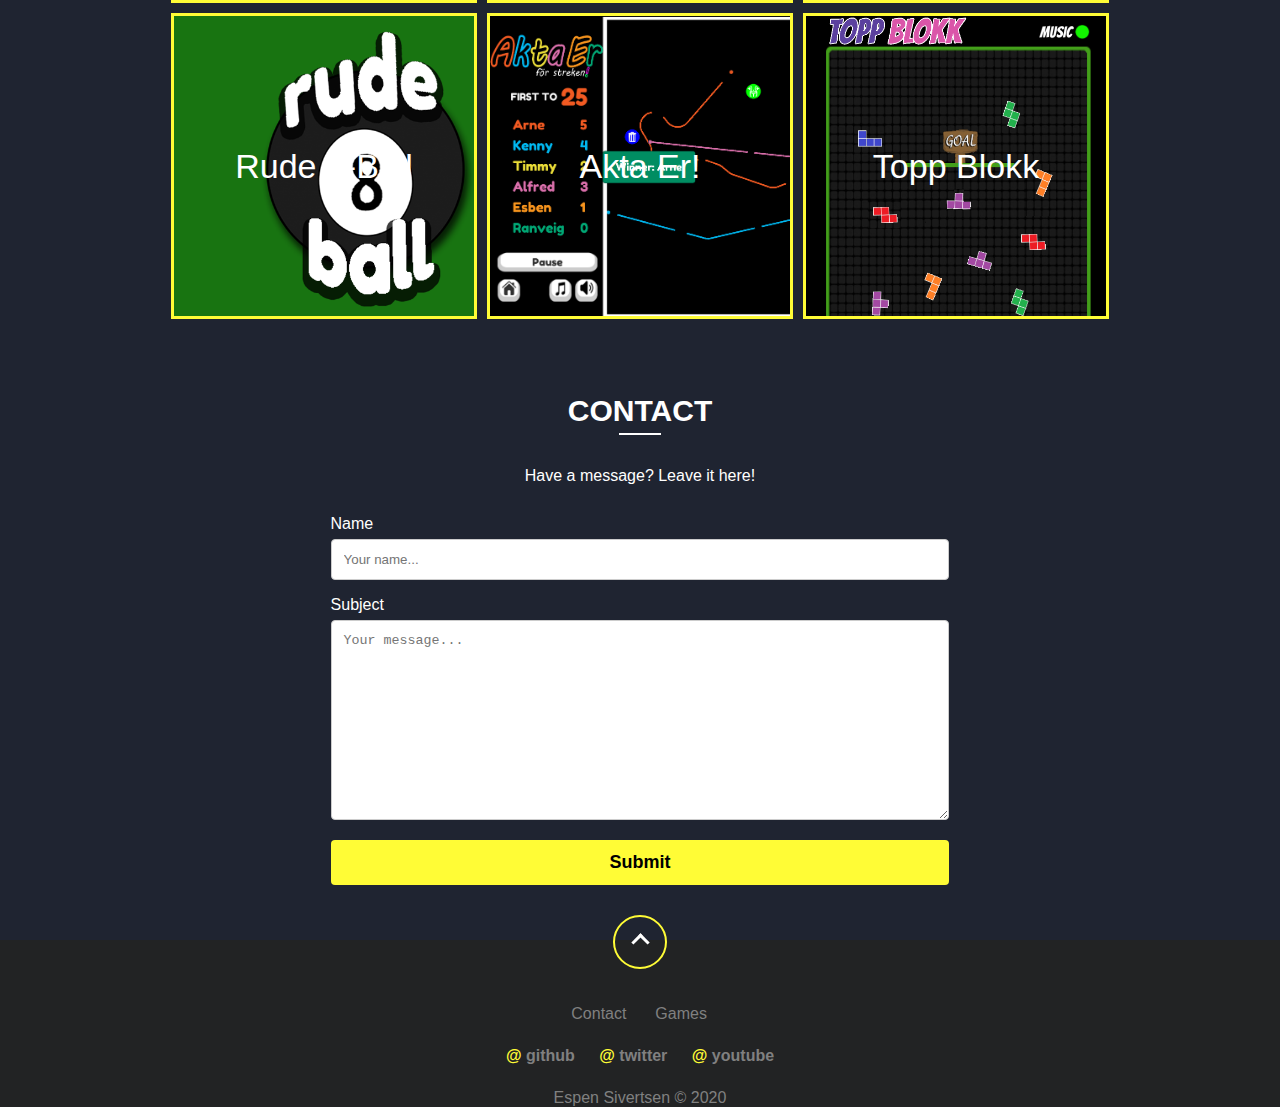
==== commit b7dbfafe: "Finish about page" ====
--- a/index.html
+++ b/index.html
@@ -15,7 +15,6 @@
 	<script defer src="https://friconix.com/cdn/friconix.js"> </script> 
 </head>
 <body>
-
 	<!-- Navbar -->
 	<div id="navbar" class="nav">
 		<div class="container">
@@ -89,28 +88,84 @@
 
 				<div class="about-menu">
 					<div class="about-navbar flex row">
-						<div class="about-navbar-link flex">SKILLS</div>
-						<div class="about-navbar-link flex">INTERESTS</div>
-						<div class="about-navbar-link flex">STATS</div>
-					</div>
-					<div class="about-skills">
-						<div class="skill">
-							<div class="skill-bar flex">Python</div>
-						</div>
-						<div class="skill">
-							<div class="skill-bar flex">Javascript</div>
-						</div>
-						<div class="skill">
-							<div class="skill-bar flex">C#</div>
-						</div>
-						<div class="skill">
-							<div class="skill-bar flex">React</div>
-						</div>
-						<div class="skill">
-							<div class="skill-bar flex">Angular</div>
-						</div>
-						<div class="skill">
-							<div class="skill-bar flex">Java</div>
+						<div class="about-navbar-link flex" id="active-skill" onclick="showSkills()" style="background-color: #fffc36; color: #000;">SKILLS</div>
+						<div class="about-navbar-link flex" id="active-interest" onclick="showInterests()">INTERESTS</div>
+						<div class="about-navbar-link flex" id="active-stat" onclick="showStats()">STATS</div>
+					</div>
+					<div class="about-meter flex row">
+						<div>1</div>
+						<div>2</div>
+						<div>3</div>
+						<div>4</div>
+						<div>5</div>
+					</div>
+					<div class="about-area" id="about-skills" style="display: block;">
+						<div class="skill">
+							<div class="skill-bar flex" style="margin-left: 60%;">Python</div>
+						</div>
+						<div class="skill">
+							<div class="skill-bar flex" style="margin-left: 80%;">HTML/CSS</div>
+						</div>
+						<div class="skill">
+							<div class="skill-bar flex" style="margin-left: 60%;">Javascript</div>
+						</div>
+						<div class="skill">
+							<div class="skill-bar flex" style="margin-left: 60%;">C#</div>
+						</div>
+						<div class="skill">
+							<div class="skill-bar flex" style="margin-left: 40%;">React</div>
+						</div>
+						<div class="skill">
+							<div class="skill-bar flex" style="margin-left: 20%;">Angular</div>
+						</div>
+						<div class="skill">
+							<div class="skill-bar flex" style="margin-left: 40%;">Java</div>
+						</div>
+					</div>
+					<div class="about-area" id="about-interests" style="display: none;">
+						<div class="skill">
+							<div class="skill-bar flex" style="margin-left: 80%;">Gamedev</div>
+						</div>
+						<div class="skill">
+							<div class="skill-bar flex" style="margin-left: 60%;">Gaming</div>
+						</div>
+						<div class="skill">
+							<div class="skill-bar flex" style="margin-left: 80%;">Hiking</div>
+						</div>
+						<div class="skill">
+							<div class="skill-bar flex" style="margin-left: 60%;">Drawing</div>
+						</div>
+						<div class="skill">
+							<div class="skill-bar flex" style="margin-left: 80%;">Football</div>
+						</div>
+						<div class="skill">
+							<div class="skill-bar flex" style="margin-left: 40%;">Writing</div>
+						</div>
+						<div class="skill">
+							<div class="skill-bar flex" style="margin-left: 40%;">Photography</div>
+						</div>
+					</div>
+					<div class="about-area" id="about-stats" style="display: none;">
+						<div class="skill">
+							<div class="skill-bar flex" style="margin-left: 80%;">Honesty</div>
+						</div>
+						<div class="skill">
+							<div class="skill-bar flex" style="margin-left: 80%;">Loyalty</div>
+						</div>
+						<div class="skill">
+							<div class="skill-bar flex" style="margin-left: 60%;">Intelligence</div>
+						</div>
+						<div class="skill">
+							<div class="skill-bar flex" style="margin-left: 40%;">Stamina</div>
+						</div>
+						<div class="skill">
+							<div class="skill-bar flex" style="margin-left: 60%;">Charisma</div>
+						</div>
+						<div class="skill">
+							<div class="skill-bar flex" style="margin-left: 80%;">Kindness</div>
+						</div>
+						<div class="skill">
+							<div class="skill-bar flex" style="margin-left: 80%;">Humility</div>
 						</div>
 					</div>
 				</div>
@@ -233,6 +288,7 @@
 
 	<!-- Javascripts -->
 	<script src="static/js/canvas.js"></script>
+	<script src="static/js/about-menu.js"></script>
 	<script src="static/js/navresponsive.js"></script>
 	<script src="static/js/smooth-scroll.js"></script>
 	<script src="static/js/sticky-navbar.js"></script>
--- a/css/index.css
+++ b/css/index.css
@@ -207,6 +207,13 @@
 	height: 400px;
 }
 
+.about-meter {
+	width: 100%;
+	margin-top: 10px;
+	font-weight: bold;
+	justify-content: space-around;
+}
+
 .about-navbar {
 	width: 100%;
 	justify-content: space-between;
@@ -218,28 +225,29 @@
 	font-size: 16px;
 	font-weight: bold;
 
-	border: 3px solid #fff;
+	border: 3px solid #000;
 }
 .about-navbar-link:hover {
 	cursor: pointer;
-	color: #000;
+	color: #000!important;
 	background-color: #fffc36;
 }
 
-.about-skills {
+.about-area {
 	width: 100%;
 	margin-top: 1em;
 }
 .skill {
 	width: 100%;
-	height: 30px;
 	margin: 10px 0;
-	border: 1px solid #fff;
+	background-color: #00efd1;
 }
 .skill-bar {
 	width: 20%;
 	height: 30px;
-	border: 1px solid #fff;
+	border: 2px solid #000;
+	font-weight: bold;
+	background-color: #808080;
 }
 
 
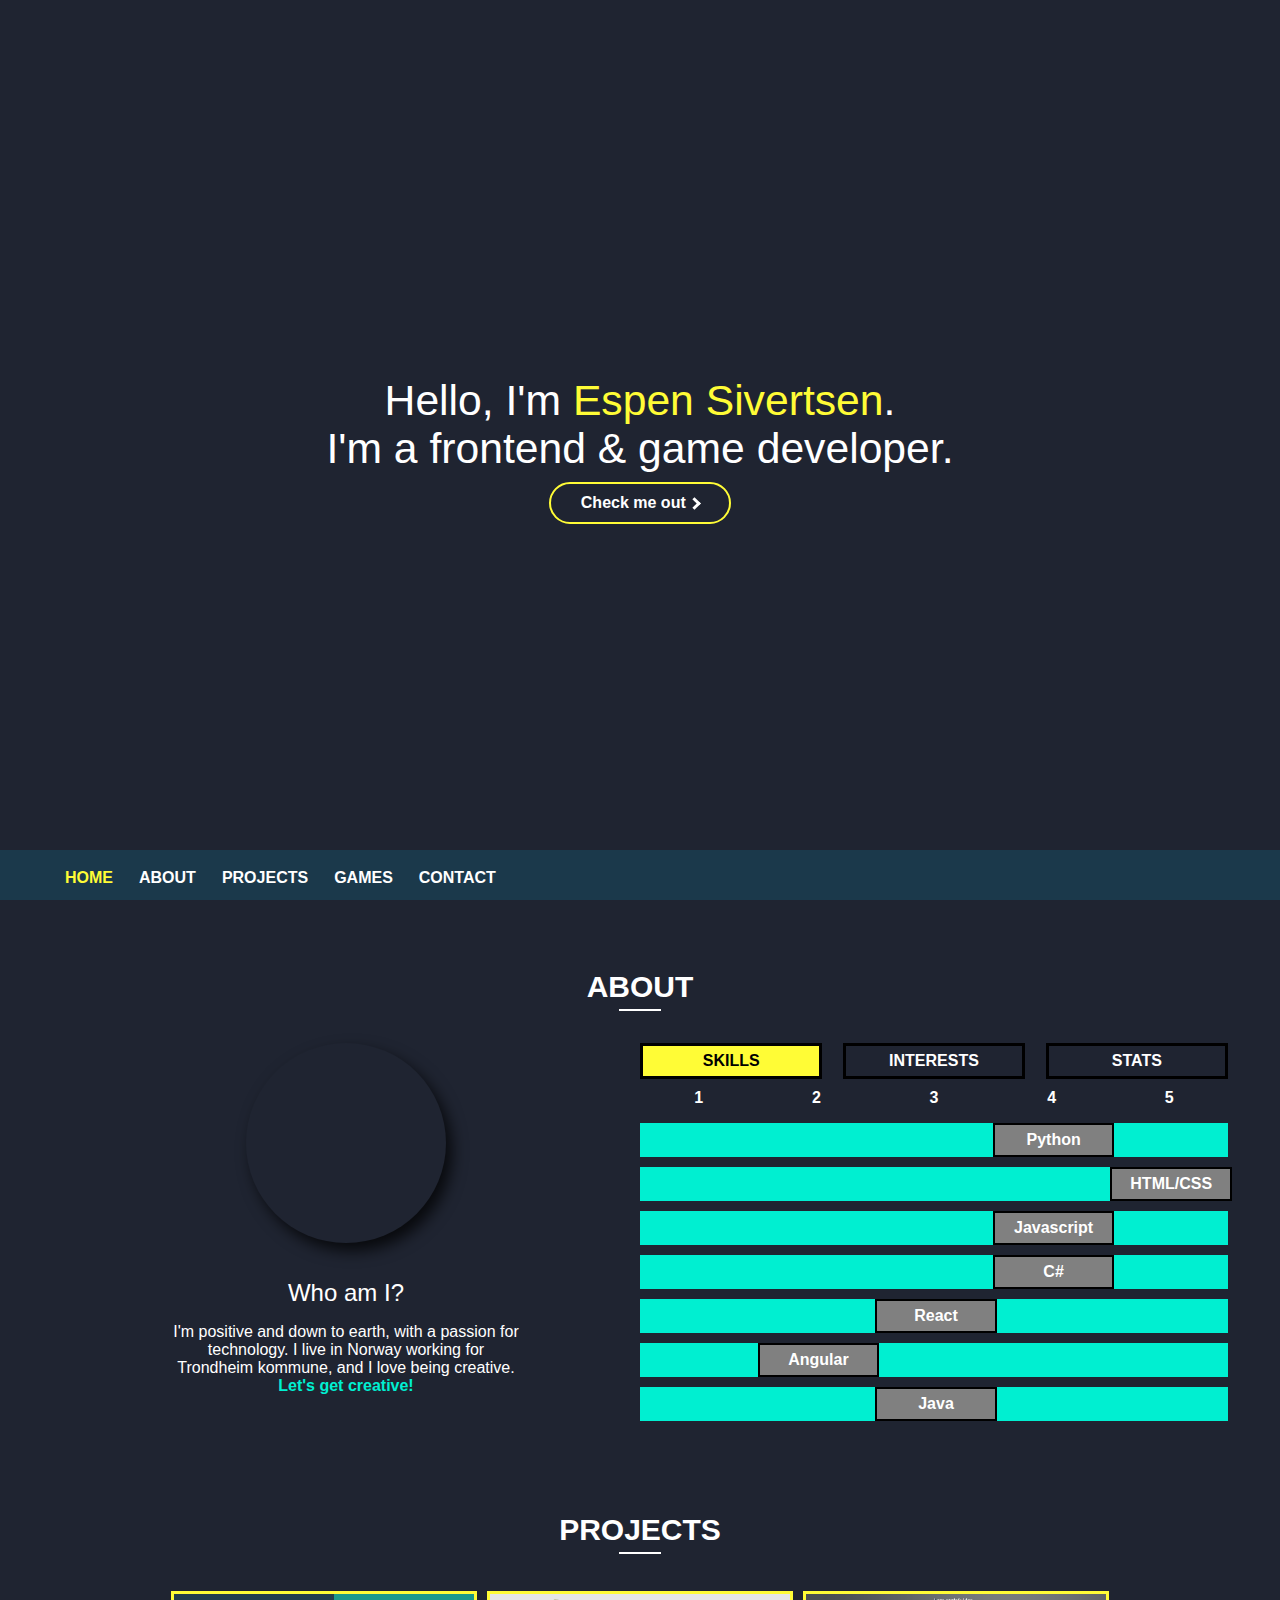
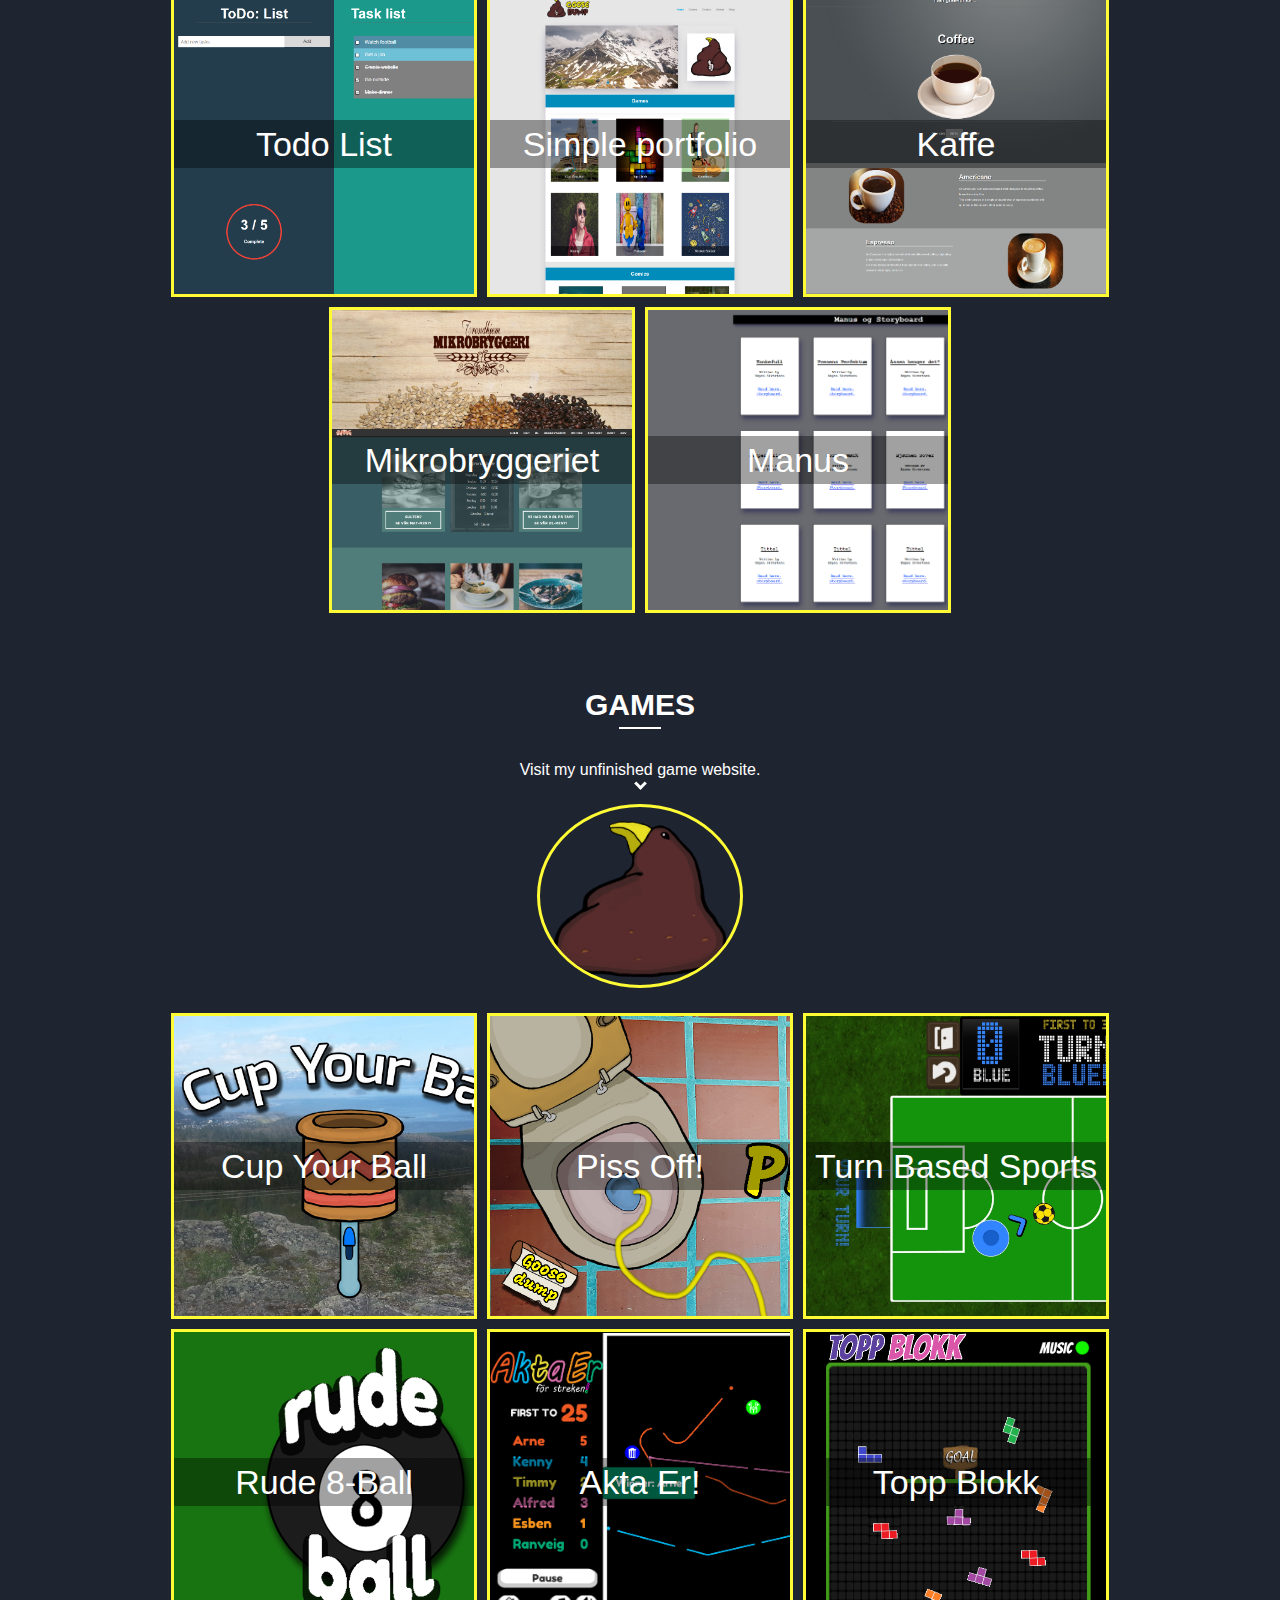
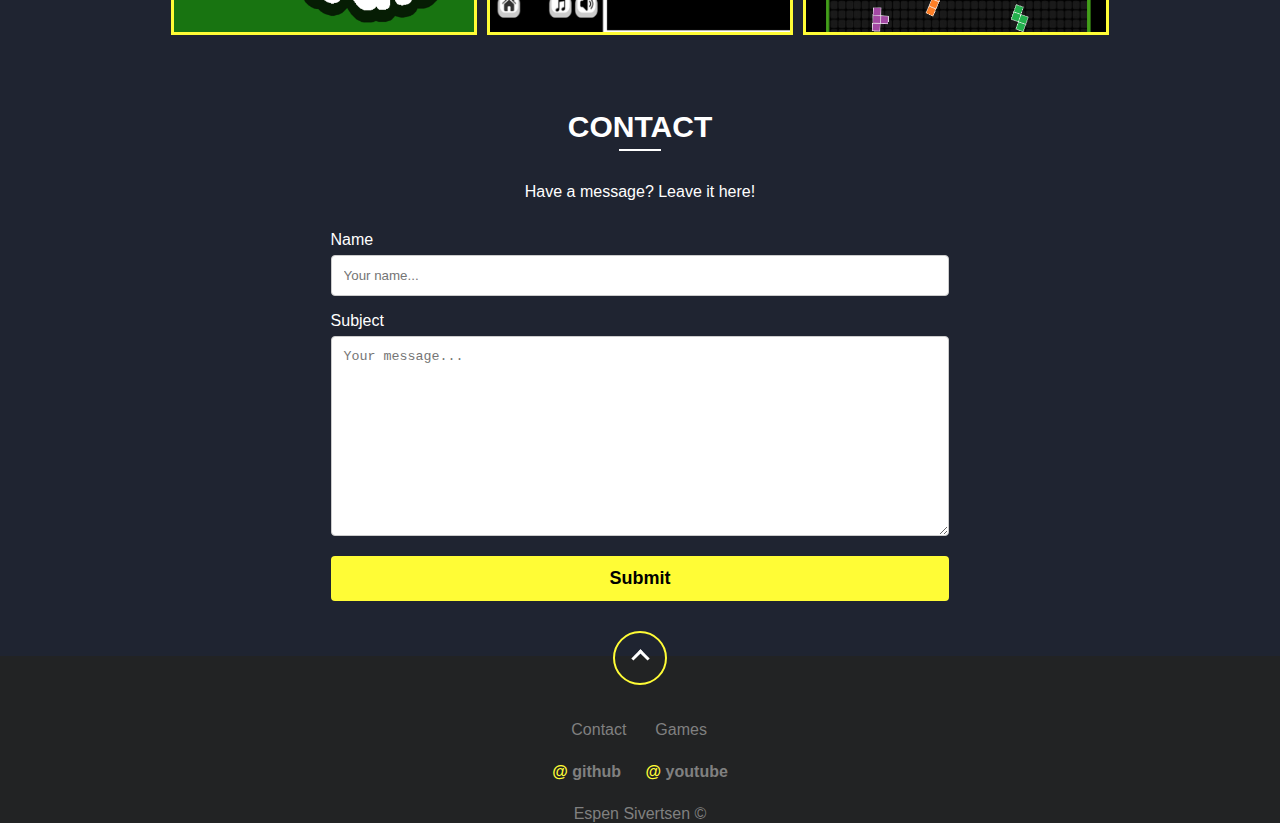
==== commit 8635224d: "Fix css and broken javascript" ====
--- a/index.html
+++ b/index.html
@@ -50,6 +50,7 @@
 		<div class="container flex">
 			<h1>ABOUT</h1>
  			<div class="header-underline"></div>
+			<!--
 			<div class="card">
 				<div class="card-top">
 					<div class="card-img">
@@ -68,7 +69,7 @@
 					</div>
 				</div>
 				<div class="card-bottom"></div>
-			</div>
+			</div> -->
 
 			<div class="about-container flex row wrap">
 				<div class="about-me flex">
@@ -77,9 +78,9 @@
 						<span class="about-header">Who am I?</span>
 						<p>
 							I'm positive and down to earth, with a
-							passion for technology and programming.
-							I live in Trondheim, Norway surrounded by nature
-							and I love creating things.<br>
+							passion for technology.
+							I live in Norway working for Trondheim kommune,
+							and I love being creative.<br>
 							<a href="#contact"><span class="about-contact">Let's get creative!</span></a>
 						</p>
 
@@ -142,7 +143,7 @@
 							<div class="skill-bar flex" style="margin-left: 40%;">Writing</div>
 						</div>
 						<div class="skill">
-							<div class="skill-bar flex" style="margin-left: 40%;">Photography</div>
+							<div class="skill-bar flex" style="margin-left: 40%;">Photo</div>
 						</div>
 					</div>
 					<div class="about-area" id="about-stats" style="display: none;">
@@ -181,19 +182,29 @@
 			<div class="header-underline"></div>
 			<div class="project-wrapper flex row wrap">
 				<a href="projects/ToDoList/todo.html">
-					<div class="project-box todolist flex text">Todo List</div>
+					<div class="project-box todolist flex text">
+						<p class="card-title">Todo List</p>
+					</div>
 				</a>
 				<a href="projects/Portfolio_simple/index.html">
-					<div class="project-box simpleportfolio flex text">Simple Portfolio</div>
+					<div class="project-box simpleportfolio flex text">
+						<p class="card-title">Simple portfolio</p>
+					</div>
 				</a>
 				<a href="projects/Kaffe/index.html">
-					<div class="project-box kaffe flex text">Kaffe</div>
+					<div class="project-box kaffe flex text">
+						<p class="card-title">Kaffe</p>
+					</div>
 				</a>
 				<a href="projects/TMB/index.html">
-					<div class="project-box tmb flex text">Mikrobryggeriet</div>
+					<div class="project-box tmb flex text">
+						<p class="card-title">Mikrobryggeriet</p>
+					</div>
 				</a>
 				<a href="projects/Manus/index.html">
-					<div class="project-box manus flex text">Manus</div>
+					<div class="project-box manus flex text">
+						<p class="card-title">Manus</p>
+					</div>
 				</a>
 			</div>
 		</div>
@@ -211,22 +222,34 @@
 			</div>
 			<div class="project-wrapper flex row wrap">
 				<a href="https://play.google.com/store/apps/details?id=com.Espen.CupYourBall">
-					<div class="project-box cupyourball flex text">Cup Your Ball</div>
+					<div class="project-box cupyourball flex text">
+						<p class="card-title">Cup Your Ball</p>
+					</div>
 				</a>
 				<a href="https://play.google.com/store/apps/details?id=com.GoosedumpSivertsen.PissOff">
-					<div class="project-box pissoff flex text">Piss Off!</div>
+					<div class="project-box pissoff flex text">
+						<p class="card-title">Piss Off!</p>
+					</div>
 				</a>
 				<a href="https://play.google.com/store/apps/details?id=com.GoosedumpSivertsen.TurnBasedSports">
-					<div class="project-box turnbasedsports flex text">Turn Based Sports</div>
+					<div class="project-box turnbasedsports flex text">
+						<p class="card-title">Turn Based Sports</p>
+					</div>
 				</a>
 				<a href="https://play.google.com/store/apps/details?id=com.GoosedumpSivertsen.rude8ball">
-					<div class="project-box rude8ball flex text">Rude 8-Ball</div>
+					<div class="project-box rude8ball flex text">
+						<p class="card-title">Rude 8-Ball</p>
+					</div>
 				</a>
 				<a href="https://www.goosedump.com">
-					<div class="project-box aktaer flex text">Akta Er!</div>
+					<div class="project-box aktaer flex text">
+						<p class="card-title">Akta Er!</p>
+					</div>
 				</a>
 				<a href="https://www.goosedump.com">
-					<div class="project-box toppblokk flex text">Topp Blokk</div>
+					<div class="project-box toppblokk flex text">
+						<p class="card-title">Topp Blokk</p>
+					</div>
 				</a>
 			</div>
 		</div>
@@ -237,7 +260,7 @@
 			<h1>CONTACT</h1>
 			<div class="header-underline"></div>
 			<div class="contact-text">Have a message? Leave it here!</div>
-			<form action="mailto:espensiv@online.no" method="post" enctype="text/plain">
+			<form action="mailto:goosedumpgames@gmail.com" method="post" enctype="text/plain">
 
 			    <label for="name">Name</label>
 			    <input type="text" id="name" name="fullname" placeholder="Your name..." required>
@@ -265,7 +288,7 @@
 			
 			<ul class="footer-navbar">
 				<!--<a href="index.html#games"><li title="Blog">Blog</li></a>-->
-				<a href="mailto:espensiv@online.no"><li title="Contact">Contact</li></a>
+				<a href="mailto:goosedumpgames@gmail.com"><li title="Contact">Contact</li></a>
 				<a href="https://www.goosedump.com"><li title="Games">Games</li></a>
 			</ul>
 		</div>
@@ -274,15 +297,15 @@
 				<a href="https://github.com/EspenSivertsen" class="social-icons github">
 					<li title="@ github"><span class="atSymbol">&#64;</span> <span class="TextGit">git</span><span class="TextHub">hub</span></li>
 				</a>
-				<a href="https://twitter.com/Goosedump" class="social-icons twitter">
+				<!--<a href="https://twitter.com/Goosedump" class="social-icons twitter">
 					<li title="@ twitter"><span class="atSymbol">&#64;</span> <span class="TextTwitter">twitter</span></li>
-				</a>
+				</a>-->
 				<a href="https://www.youtube.com/channel/UCD5ArqgEjbnAN4djLcJVEIA?view_as=public" class="social-icons youtube">
 					<li title="@ youtube"><span class="atSymbol">&#64;</span> <span class="TextYou">you</span><span class="TextTube">tube</span></li>
 				</a>
 			</ul>
 		</div>
-		<div class="copyright"> Espen Sivertsen © 2020 </div>
+		<div class="copyright"> Espen Sivertsen © </div>
 	</section> <!-- /footer -->
 
 
--- a/css/index.css
+++ b/css/index.css
@@ -93,7 +93,15 @@
 	background-color: #1B394B;
 	z-index: 1;
 }
-#navbar ul li:hover { border-bottom: 1px solid #fff; color: #ccc900; transition: color .2s ease-out; cursor: pointer;}
+#navbar ul li:hover { 
+	border-bottom: 1px solid #fff; 
+	color: #ccc900; 
+	transition: color .2s ease-out;
+	-moz-transition: color .2s ease-in;
+    -o-transition: color .2s ease-in;
+    -webkit-transition: color .2s ease-in; 
+	cursor: pointer;
+}
 .nav-list {display: flex; align-items: center; }
 
 .nav {
@@ -194,7 +202,7 @@
 }
 .about-header { font-size: 24px; }
 .about-text {
-	width: 75%;
+	width: 60%;
 	text-align: center;
 	word-wrap: break-word;
 	margin-bottom: 2em;
@@ -224,7 +232,10 @@
 	height: 30px;
 	font-size: 16px;
 	font-weight: bold;
-
+	-moz-transition: background-color .3s ease-in;
+    -o-transition: background-color .3s ease-in;
+    -webkit-transition: background-color .3s ease-in;
+	transition: background-color .3s ease-in;
 	border: 3px solid #000;
 }
 .about-navbar-link:hover {
@@ -278,10 +289,10 @@
 	height: 100%;
 	/*border-radius: 50%;*/
 }
-.card-title {
+/*.card-title {
 	margin: 0 1em;
 	color: #fff;
-}
+}*/
 .card-title h1 {
 	margin: 0;
 	margin-top: 10px;
@@ -304,6 +315,10 @@
 	flex-direction: column;
 }
 
+.card-title {
+	background-color: #0000005e;
+	width: 100%;
+}
 
 #projects {
 	display: flex;
@@ -494,6 +509,10 @@
 	height: 50px;
 	border: 2px solid #fffc36;
 	border-radius: 50%;
+	-moz-transition:  .3s ease-in;
+    -o-transition:  .3s ease-in;
+    -webkit-transition:  .3s ease-in;
+	transition:  .9s ease-in;
 }
 
 .footer-arrow {
@@ -522,6 +541,10 @@
 
 /*  Container  */
 @media screen and (max-width: 700px) {.container{ width: 100%; max-width: 100%;}}
+
+@media screen and (max-width: 1200px) {
+	.about-me, .about-menu { width: 90%; max-width: initial; }
+}
 
 /*  Navbar  */
 @media screen and (max-width: 700px) {
@@ -542,8 +565,10 @@
 	#navbar .container { margin: 0; }
 	#home .text { width: 80%; }
 	#about .about-container { flex-direction: column; }
-	#about .about-navbar { flex-direction: column; }
-	.about-text { width: 50%; margin: 0; }
+	.about-text { margin: 0; }
+	.about-me, .about-menu, .card { width: 90%; max-width: initial; }
+	.skill-bar { font-size: 12px; }
+	.card { display: none; }
 }
 
 /* When the screen is less than 600 pixels wide, hide all links, except for the first one ("Home"). Show the link that contains should open and close the topnav (.icon) */
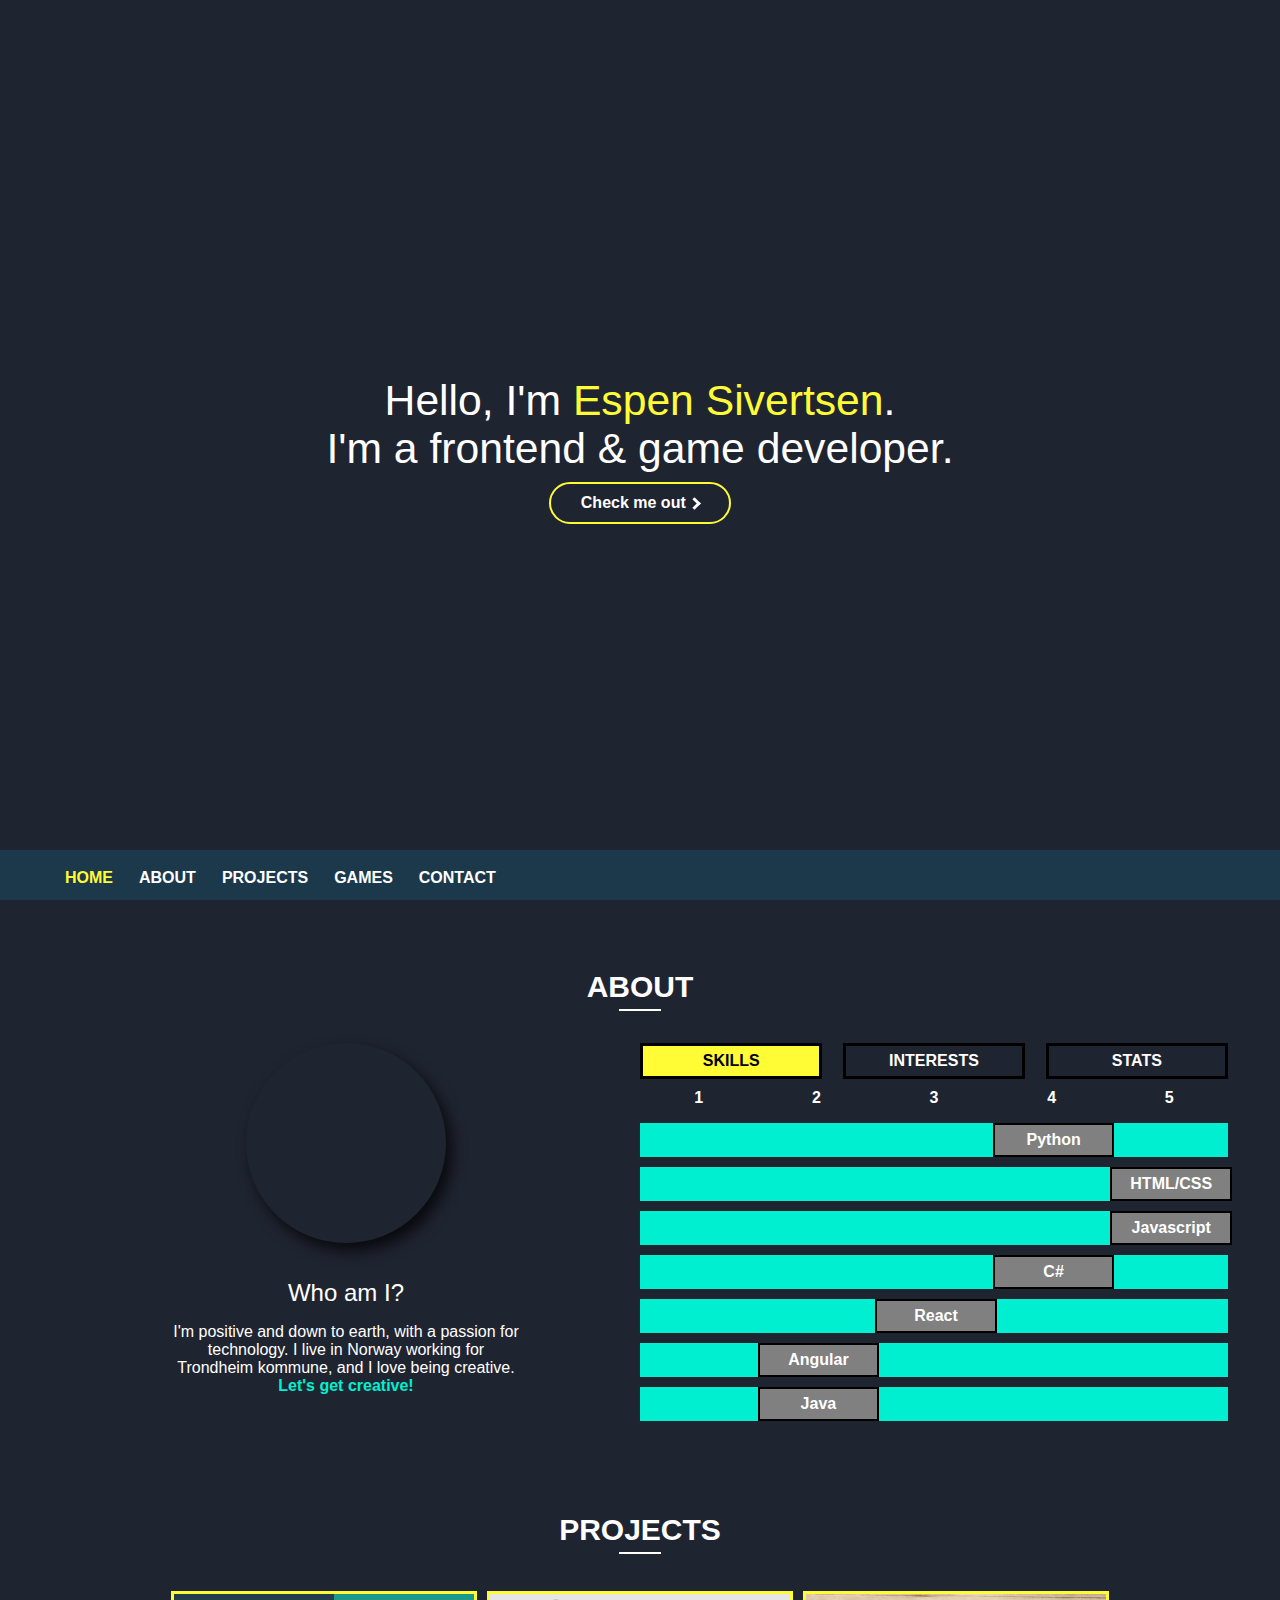
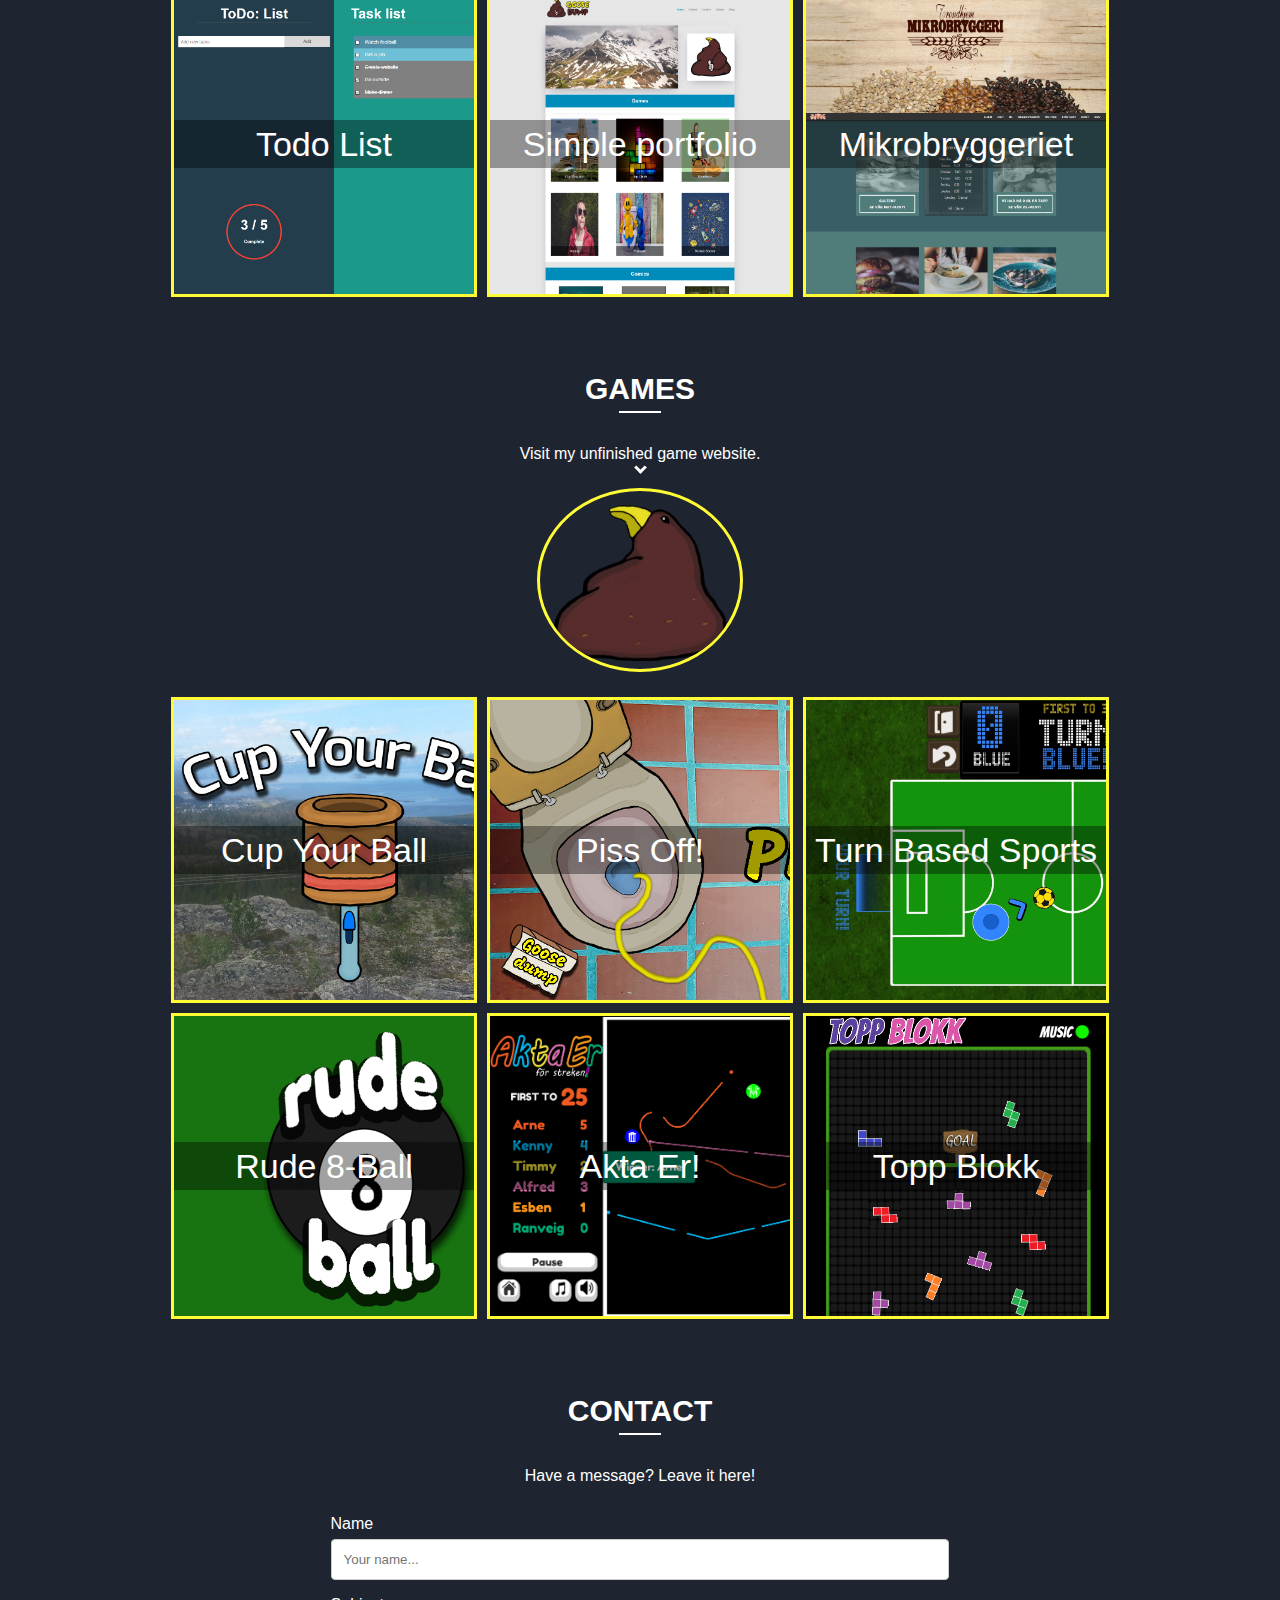
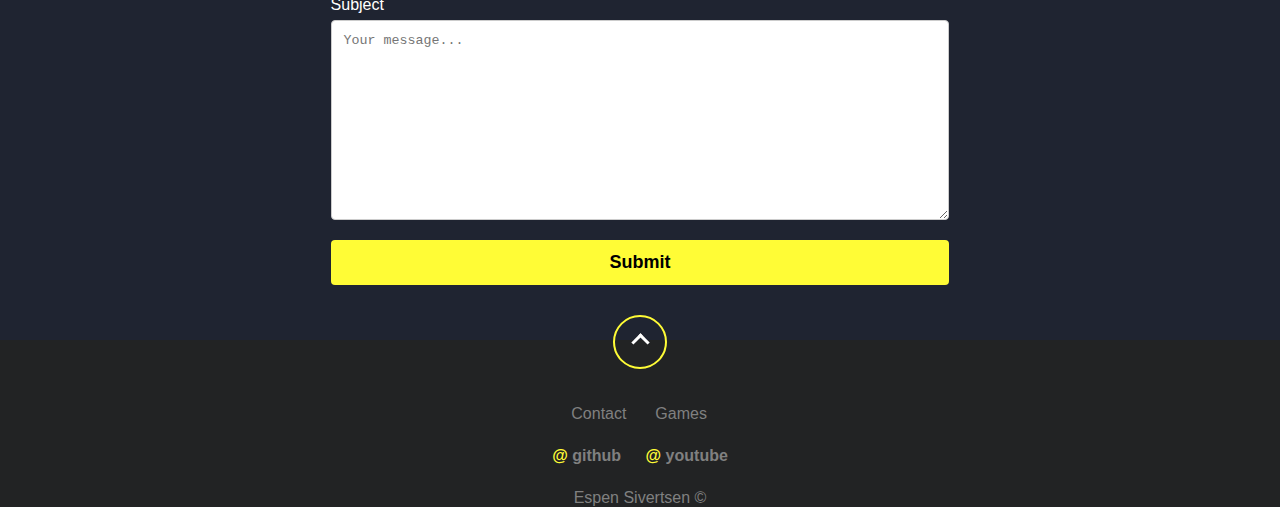
==== commit 22761cfc: "remove old projects" ====
--- a/index.html
+++ b/index.html
@@ -108,7 +108,7 @@
 							<div class="skill-bar flex" style="margin-left: 80%;">HTML/CSS</div>
 						</div>
 						<div class="skill">
-							<div class="skill-bar flex" style="margin-left: 60%;">Javascript</div>
+							<div class="skill-bar flex" style="margin-left: 80%;">Javascript</div>
 						</div>
 						<div class="skill">
 							<div class="skill-bar flex" style="margin-left: 60%;">C#</div>
@@ -120,7 +120,7 @@
 							<div class="skill-bar flex" style="margin-left: 20%;">Angular</div>
 						</div>
 						<div class="skill">
-							<div class="skill-bar flex" style="margin-left: 40%;">Java</div>
+							<div class="skill-bar flex" style="margin-left: 20%;">Java</div>
 						</div>
 					</div>
 					<div class="about-area" id="about-interests" style="display: none;">
@@ -191,19 +191,14 @@
 						<p class="card-title">Simple portfolio</p>
 					</div>
 				</a>
-				<a href="projects/Kaffe/index.html">
+				<!-- <a href="projects/Kaffe/index.html">
 					<div class="project-box kaffe flex text">
 						<p class="card-title">Kaffe</p>
 					</div>
-				</a>
+				</a> -->
 				<a href="projects/TMB/index.html">
 					<div class="project-box tmb flex text">
 						<p class="card-title">Mikrobryggeriet</p>
-					</div>
-				</a>
-				<a href="projects/Manus/index.html">
-					<div class="project-box manus flex text">
-						<p class="card-title">Manus</p>
 					</div>
 				</a>
 			</div>
